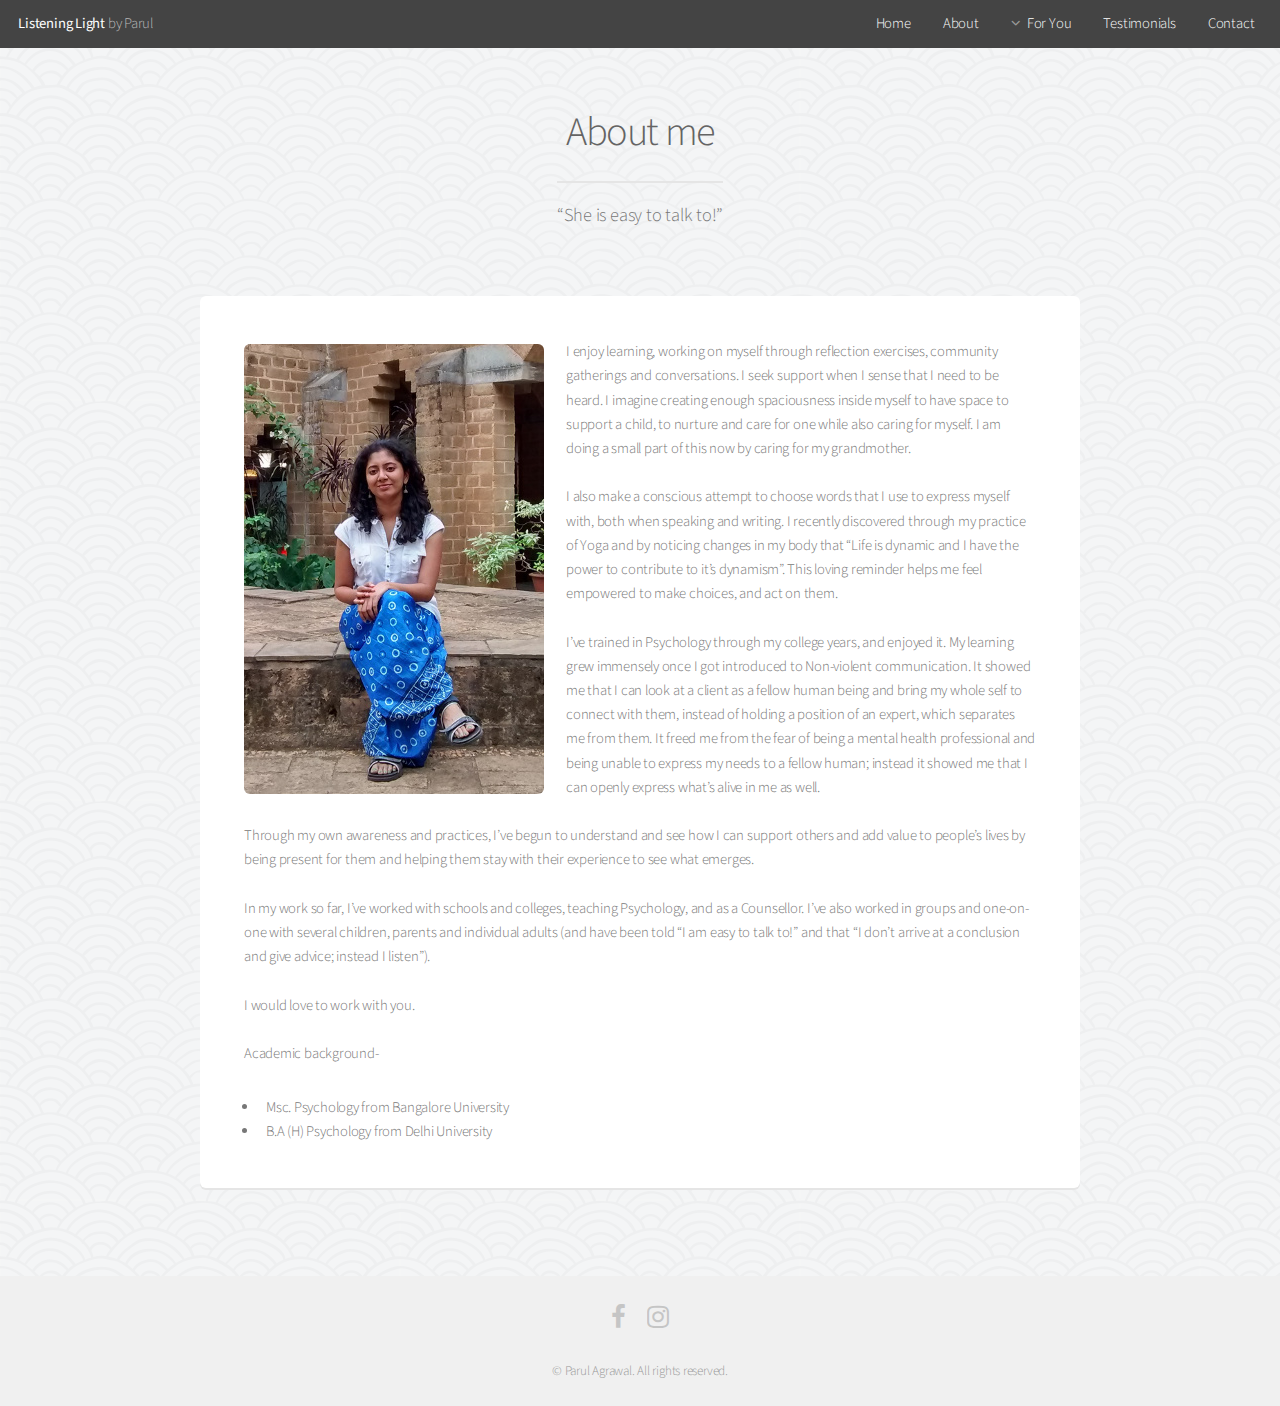
==== about.html @ b5f0e4c8 "first demo" ====
<!DOCTYPE HTML>
<!--
	Alpha by HTML5 UP
	html5up.net | @ajlkn
	Free for personal and commercial use under the CCA 3.0 license (html5up.net/license)
-->
<html>
	<head>
		<title>Listening Light</title>
		<meta charset="utf-8" />
		<meta name="viewport" content="width=device-width, initial-scale=1" />
		<!--[if lte IE 8]><script src="assets/js/ie/html5shiv.js"></script><![endif]-->
		<link rel="stylesheet" href="assets/css/main.css" />
		<!--[if lte IE 8]><link rel="stylesheet" href="assets/css/ie8.css" /><![endif]-->
	</head>
	<body>
		<div id="page-wrapper">

			<!-- Header -->
					<header id="header" >
					<h1><a href="index.html">Listening Light</a> by Parul</h1>
					<nav id="nav">
						<ul>
							<li><a href="index.html">Home</a></li>
							<li><a href="about.html">About</a></li>
							<li>
								<a href="#" class="icon fa-angle-down">For You</a>
								<ul>
									<li><a href="#">Services</a></li>
									<li><a href="#">Collaboration</a></li>
									<li><a href="#">Resources</a></li>
									<li><a href="#">Videos</a></li>
									<!--li>
										<a href="#">Submenu</a>
										<ul>
											<li><a href="#">Option One</a></li>
											<li><a href="#">Option Two</a></li>
											<li><a href="#">Option Three</a></li>
											<li><a href="#">Option Four</a></li>
										</ul>
									</li-->
								</ul>
							</li>
							
							<li><a href="index.html">Testimonials</a></li>
							<li><a href="index.html">Contact</a></li>
							
						</ul>
					</nav>
				</header>
			<!-- Main -->
				<section id="main" class="container">
					<header>
						<h2>About me</h2>
						<p>“She is easy to talk to!”</p>
					</header>
					<div class="box">
						<span class="image left"><img src="images/parul_s.jpg" alt="" /></span>
						<p>
							I enjoy learning, working on myself through reflection exercises, community gatherings and conversations. I seek support when I sense that I need to be heard. I imagine creating enough spaciousness inside myself to have space to support a child, to nurture and care for one while also caring for myself. I am doing a small part of this now by caring for my grandmother.<br><br>
							I also make a conscious attempt to choose words that I use to express myself with, both when speaking and writing. I recently discovered through my practice of Yoga and by noticing changes in my body that “Life is dynamic and I have the power to contribute to it’s dynamism”. This loving reminder helps me feel empowered to make choices, and act on them. <br><br>
							I’ve trained in Psychology through my college years, and enjoyed it. My learning grew immensely once I got introduced to Non-violent communication. It showed me that I can look at a client as a fellow human being and bring my whole self to connect with them, instead of holding a position of an expert, which separates me from them. It freed me from the fear of being a mental health professional and being unable to express my needs to a fellow human; instead it showed me that I can openly express what’s alive in me as well.<br><br>
							Through my own awareness and practices, I’ve begun to understand and see how I can support others and add value to people’s lives by being present for them and helping them stay with their experience to see what emerges. <br><br>
							In my work so far, I’ve worked with schools and colleges, teaching Psychology, and as a Counsellor. I’ve also worked in groups and one-on-one with several children, parents and individual adults (and have been told “I am easy to talk to!” and that “I don’t arrive at a conclusion and give advice; instead I listen”).<br><br>
							I would love to work with you.<br><br>
							Academic background-
							<ul>
								<li>Msc. Psychology from Bangalore University </li>
								<li>B.A (H) Psychology from Delhi University</li></ul>

					</div>
				</section>
<!-- Footer -->
				<footer id="footer">
					<ul class="icons">
						<!--li><a href="#" class="icon fa-twitter"><span class="label">Twitter</span></a></li-->
						<li><a href="#" class="icon fa-facebook"><span class="label">Facebook</span></a></li>
						<li><a href="#" class="icon fa-instagram"><span class="label">Instagram</span></a></li>
						<!--li><a href="#" class="icon fa-github"><span class="label">Github</span></a></li>
						<li><a href="#" class="icon fa-dribbble"><span class="label">Dribbble</span></a></li>
						<li><a href="#" class="icon fa-google-plus"><span class="label">Google+</span></a></li-->
					</ul>
					<ul class="copyright">
						<li>&copy; Parul Agrawal. All rights reserved.</li>
					</ul>
				</footer>


		</div>

		<!-- Scripts -->
			<script src="assets/js/jquery.min.js"></script>
			<script src="assets/js/jquery.dropotron.min.js"></script>
			<script src="assets/js/jquery.scrollgress.min.js"></script>
			<script src="assets/js/skel.min.js"></script>
			<script src="assets/js/util.js"></script>
			<!--[if lte IE 8]><script src="assets/js/ie/respond.min.js"></script><![endif]-->
			<script src="assets/js/main.js"></script>

	</body>
</html>
---- assets/css/main.css ----
@import url("font-awesome.min.css");
@import url("https://fonts.googleapis.com/css?family=Source+Sans+Pro:300,400,300italic,400italic");

/*
	Alpha by HTML5 UP
	html5up.net | @ajlkn
	Free for personal and commercial use under the CCA 3.0 license (html5up.net/license)
*/

/* Reset */

	html, body, div, span, applet, object, iframe, h1, h2, h3, h4, h5, h6, p, blockquote, pre, a, abbr, acronym, address, big, cite, code, del, dfn, em, img, ins, kbd, q, s, samp, small, strike, strong, sub, sup, tt, var, b, u, i, center, dl, dt, dd, ol, ul, li, fieldset, form, label, legend, table, caption, tbody, tfoot, thead, tr, th, td, article, aside, canvas, details, embed, figure, figcaption, footer, header, hgroup, menu, nav, output, ruby, section, summary, time, mark, audio, video {
		margin: 0;
		padding: 0;
		border: 0;
		font-size: 100%;
		font: inherit;
		vertical-align: baseline;
	}

	article, aside, details, figcaption, figure, footer, header, hgroup, menu, nav, section {
		display: block;
	}

	body {
		line-height: 1;
	}

	ol, ul {
		list-style: none;
	}

	blockquote, q {
		quotes: none;
	}

	blockquote:before, blockquote:after, q:before, q:after {
		content: '';
		content: none;
	}

	table {
		border-collapse: collapse;
		border-spacing: 0;
	}

	body {
		-webkit-text-size-adjust: none;
	}

/* Box Model */

	*, *:before, *:after {
		-moz-box-sizing: border-box;
		-webkit-box-sizing: border-box;
		box-sizing: border-box;
	}

/* Containers */

	.container {
		margin-left: auto;
		margin-right: auto;
	}

	.container.\31 25\25 {
		width: 100%;
		max-width: 75em;
		min-width: 60em;
	}

	.container.\37 5\25 {
		width: 45em;
	}

	.container.\35 0\25 {
		width: 30em;
	}

	.container.\32 5\25 {
		width: 15em;
	}

	.container {
		width: 60em;
	}

	@media screen and (max-width: 1680px) {

		.container.\31 25\25 {
			width: 100%;
			max-width: 75em;
			min-width: 60em;
		}

		.container.\37 5\25 {
			width: 45em;
		}

		.container.\35 0\25 {
			width: 30em;
		}

		.container.\32 5\25 {
			width: 15em;
		}

		.container {
			width: 60em;
		}

	}

	@media screen and (max-width: 1280px) {

		.container.\31 25\25 {
			width: 100%;
			max-width: 75em;
			min-width: 60em;
		}

		.container.\37 5\25 {
			width: 45em;
		}

		.container.\35 0\25 {
			width: 30em;
		}

		.container.\32 5\25 {
			width: 15em;
		}

		.container {
			width: 60em;
		}

	}

	@media screen and (max-width: 980px) {

		.container.\31 25\25 {
			width: 100%;
			max-width: 112.5%;
			min-width: 90%;
		}

		.container.\37 5\25 {
			width: 67.5%;
		}

		.container.\35 0\25 {
			width: 45%;
		}

		.container.\32 5\25 {
			width: 22.5%;
		}

		.container {
			width: 90%;
		}

	}

	@media screen and (max-width: 840px) {

		.container.\31 25\25 {
			width: 100%;
			max-width: 112.5%;
			min-width: 90%;
		}

		.container.\37 5\25 {
			width: 67.5%;
		}

		.container.\35 0\25 {
			width: 45%;
		}

		.container.\32 5\25 {
			width: 22.5%;
		}

		.container {
			width: 90% !important;
		}

	}

	@media screen and (max-width: 736px) {

		.container.\31 25\25 {
			width: 100%;
			max-width: 125%;
			min-width: 100%;
		}

		.container.\37 5\25 {
			width: 75%;
		}

		.container.\35 0\25 {
			width: 50%;
		}

		.container.\32 5\25 {
			width: 25%;
		}

		.container {
			width: 100% !important;
		}

	}

	@media screen and (max-width: 480px) {

		.container.\31 25\25 {
			width: 100%;
			max-width: 125%;
			min-width: 100%;
		}

		.container.\37 5\25 {
			width: 75%;
		}

		.container.\35 0\25 {
			width: 50%;
		}

		.container.\32 5\25 {
			width: 25%;
		}

		.container {
			width: 100% !important;
		}

	}

/* Grid */

	.row {
		border-bottom: solid 1px transparent;
		-moz-box-sizing: border-box;
		-webkit-box-sizing: border-box;
		box-sizing: border-box;
	}

	.row > * {
		float: left;
		-moz-box-sizing: border-box;
		-webkit-box-sizing: border-box;
		box-sizing: border-box;
	}

	.row:after, .row:before {
		content: '';
		display: block;
		clear: both;
		height: 0;
	}

	.row.uniform > * > :first-child {
		margin-top: 0;
	}

	.row.uniform > * > :last-child {
		margin-bottom: 0;
	}

	.row.\30 \25 > * {
		padding: 0 0 0 0em;
	}

	.row.\30 \25 {
		margin: 0 0 -1px 0em;
	}

	.row.uniform.\30 \25 > * {
		padding: 0em 0 0 0em;
	}

	.row.uniform.\30 \25 {
		margin: 0em 0 -1px 0em;
	}

	.row > * {
		padding: 0 0 0 2em;
	}

	.row {
		margin: 0 0 -1px -2em;
	}

	.row.uniform > * {
		padding: 2em 0 0 2em;
	}

	.row.uniform {
		margin: -2em 0 -1px -2em;
	}

	.row.\32 00\25 > * {
		padding: 0 0 0 4em;
	}

	.row.\32 00\25 {
		margin: 0 0 -1px -4em;
	}

	.row.uniform.\32 00\25 > * {
		padding: 4em 0 0 4em;
	}

	.row.uniform.\32 00\25 {
		margin: -4em 0 -1px -4em;
	}

	.row.\31 50\25 > * {
		padding: 0 0 0 3em;
	}

	.row.\31 50\25 {
		margin: 0 0 -1px -3em;
	}

	.row.uniform.\31 50\25 > * {
		padding: 3em 0 0 3em;
	}

	.row.uniform.\31 50\25 {
		margin: -3em 0 -1px -3em;
	}

	.row.\35 0\25 > * {
		padding: 0 0 0 1em;
	}

	.row.\35 0\25 {
		margin: 0 0 -1px -1em;
	}

	.row.uniform.\35 0\25 > * {
		padding: 1em 0 0 1em;
	}

	.row.uniform.\35 0\25 {
		margin: -1em 0 -1px -1em;
	}

	.row.\32 5\25 > * {
		padding: 0 0 0 0.5em;
	}

	.row.\32 5\25 {
		margin: 0 0 -1px -0.5em;
	}

	.row.uniform.\32 5\25 > * {
		padding: 0.5em 0 0 0.5em;
	}

	.row.uniform.\32 5\25 {
		margin: -0.5em 0 -1px -0.5em;
	}

	.\31 2u, .\31 2u\24 {
		width: 100%;
		clear: none;
		margin-left: 0;
	}

	.\31 1u, .\31 1u\24 {
		width: 91.6666666667%;
		clear: none;
		margin-left: 0;
	}

	.\31 0u, .\31 0u\24 {
		width: 83.3333333333%;
		clear: none;
		margin-left: 0;
	}

	.\39 u, .\39 u\24 {
		width: 75%;
		clear: none;
		margin-left: 0;
	}

	.\38 u, .\38 u\24 {
		width: 66.6666666667%;
		clear: none;
		margin-left: 0;
	}

	.\37 u, .\37 u\24 {
		width: 58.3333333333%;
		clear: none;
		margin-left: 0;
	}

	.\36 u, .\36 u\24 {
		width: 50%;
		clear: none;
		margin-left: 0;
	}

	.\35 u, .\35 u\24 {
		width: 41.6666666667%;
		clear: none;
		margin-left: 0;
	}

	.\34 u, .\34 u\24 {
		width: 33.3333333333%;
		clear: none;
		margin-left: 0;
	}

	.\33 u, .\33 u\24 {
		width: 25%;
		clear: none;
		margin-left: 0;
	}

	.\32 u, .\32 u\24 {
		width: 16.6666666667%;
		clear: none;
		margin-left: 0;
	}

	.\31 u, .\31 u\24 {
		width: 8.3333333333%;
		clear: none;
		margin-left: 0;
	}

	.\31 2u\24 + *,
	.\31 1u\24 + *,
	.\31 0u\24 + *,
	.\39 u\24 + *,
	.\38 u\24 + *,
	.\37 u\24 + *,
	.\36 u\24 + *,
	.\35 u\24 + *,
	.\34 u\24 + *,
	.\33 u\24 + *,
	.\32 u\24 + *,
	.\31 u\24 + * {
		clear: left;
	}

	.\-11u {
		margin-left: 91.66667%;
	}

	.\-10u {
		margin-left: 83.33333%;
	}

	.\-9u {
		margin-left: 75%;
	}

	.\-8u {
		margin-left: 66.66667%;
	}

	.\-7u {
		margin-left: 58.33333%;
	}

	.\-6u {
		margin-left: 50%;
	}

	.\-5u {
		margin-left: 41.66667%;
	}

	.\-4u {
		margin-left: 33.33333%;
	}

	.\-3u {
		margin-left: 25%;
	}

	.\-2u {
		margin-left: 16.66667%;
	}

	.\-1u {
		margin-left: 8.33333%;
	}

	@media screen and (max-width: 1680px) {

		.row > * {
			padding: 0 0 0 2em;
		}

		.row {
			margin: 0 0 -1px -2em;
		}

		.row.uniform > * {
			padding: 2em 0 0 2em;
		}

		.row.uniform {
			margin: -2em 0 -1px -2em;
		}

		.row.\32 00\25 > * {
			padding: 0 0 0 4em;
		}

		.row.\32 00\25 {
			margin: 0 0 -1px -4em;
		}

		.row.uniform.\32 00\25 > * {
			padding: 4em 0 0 4em;
		}

		.row.uniform.\32 00\25 {
			margin: -4em 0 -1px -4em;
		}

		.row.\31 50\25 > * {
			padding: 0 0 0 3em;
		}

		.row.\31 50\25 {
			margin: 0 0 -1px -3em;
		}

		.row.uniform.\31 50\25 > * {
			padding: 3em 0 0 3em;
		}

		.row.uniform.\31 50\25 {
			margin: -3em 0 -1px -3em;
		}

		.row.\35 0\25 > * {
			padding: 0 0 0 1em;
		}

		.row.\35 0\25 {
			margin: 0 0 -1px -1em;
		}

		.row.uniform.\35 0\25 > * {
			padding: 1em 0 0 1em;
		}

		.row.uniform.\35 0\25 {
			margin: -1em 0 -1px -1em;
		}

		.row.\32 5\25 > * {
			padding: 0 0 0 0.5em;
		}

		.row.\32 5\25 {
			margin: 0 0 -1px -0.5em;
		}

		.row.uniform.\32 5\25 > * {
			padding: 0.5em 0 0 0.5em;
		}

		.row.uniform.\32 5\25 {
			margin: -0.5em 0 -1px -0.5em;
		}

		.\31 2u\28wide\29, .\31 2u\24\28wide\29 {
			width: 100%;
			clear: none;
			margin-left: 0;
		}

		.\31 1u\28wide\29, .\31 1u\24\28wide\29 {
			width: 91.6666666667%;
			clear: none;
			margin-left: 0;
		}

		.\31 0u\28wide\29, .\31 0u\24\28wide\29 {
			width: 83.3333333333%;
			clear: none;
			margin-left: 0;
		}

		.\39 u\28wide\29, .\39 u\24\28wide\29 {
			width: 75%;
			clear: none;
			margin-left: 0;
		}

		.\38 u\28wide\29, .\38 u\24\28wide\29 {
			width: 66.6666666667%;
			clear: none;
			margin-left: 0;
		}

		.\37 u\28wide\29, .\37 u\24\28wide\29 {
			width: 58.3333333333%;
			clear: none;
			margin-left: 0;
		}

		.\36 u\28wide\29, .\36 u\24\28wide\29 {
			width: 50%;
			clear: none;
			margin-left: 0;
		}

		.\35 u\28wide\29, .\35 u\24\28wide\29 {
			width: 41.6666666667%;
			clear: none;
			margin-left: 0;
		}

		.\34 u\28wide\29, .\34 u\24\28wide\29 {
			width: 33.3333333333%;
			clear: none;
			margin-left: 0;
		}

		.\33 u\28wide\29, .\33 u\24\28wide\29 {
			width: 25%;
			clear: none;
			margin-left: 0;
		}

		.\32 u\28wide\29, .\32 u\24\28wide\29 {
			width: 16.6666666667%;
			clear: none;
			margin-left: 0;
		}

		.\31 u\28wide\29, .\31 u\24\28wide\29 {
			width: 8.3333333333%;
			clear: none;
			margin-left: 0;
		}

		.\31 2u\24\28wide\29 + *,
		.\31 1u\24\28wide\29 + *,
		.\31 0u\24\28wide\29 + *,
		.\39 u\24\28wide\29 + *,
		.\38 u\24\28wide\29 + *,
		.\37 u\24\28wide\29 + *,
		.\36 u\24\28wide\29 + *,
		.\35 u\24\28wide\29 + *,
		.\34 u\24\28wide\29 + *,
		.\33 u\24\28wide\29 + *,
		.\32 u\24\28wide\29 + *,
		.\31 u\24\28wide\29 + * {
			clear: left;
		}

		.\-11u\28wide\29 {
			margin-left: 91.66667%;
		}

		.\-10u\28wide\29 {
			margin-left: 83.33333%;
		}

		.\-9u\28wide\29 {
			margin-left: 75%;
		}

		.\-8u\28wide\29 {
			margin-left: 66.66667%;
		}

		.\-7u\28wide\29 {
			margin-left: 58.33333%;
		}

		.\-6u\28wide\29 {
			margin-left: 50%;
		}

		.\-5u\28wide\29 {
			margin-left: 41.66667%;
		}

		.\-4u\28wide\29 {
			margin-left: 33.33333%;
		}

		.\-3u\28wide\29 {
			margin-left: 25%;
		}

		.\-2u\28wide\29 {
			margin-left: 16.66667%;
		}

		.\-1u\28wide\29 {
			margin-left: 8.33333%;
		}

	}

	@media screen and (max-width: 1280px) {

		.row > * {
			padding: 0 0 0 2em;
		}

		.row {
			margin: 0 0 -1px -2em;
		}

		.row.uniform > * {
			padding: 2em 0 0 2em;
		}

		.row.uniform {
			margin: -2em 0 -1px -2em;
		}

		.row.\32 00\25 > * {
			padding: 0 0 0 4em;
		}

		.row.\32 00\25 {
			margin: 0 0 -1px -4em;
		}

		.row.uniform.\32 00\25 > * {
			padding: 4em 0 0 4em;
		}

		.row.uniform.\32 00\25 {
			margin: -4em 0 -1px -4em;
		}

		.row.\31 50\25 > * {
			padding: 0 0 0 3em;
		}

		.row.\31 50\25 {
			margin: 0 0 -1px -3em;
		}

		.row.uniform.\31 50\25 > * {
			padding: 3em 0 0 3em;
		}

		.row.uniform.\31 50\25 {
			margin: -3em 0 -1px -3em;
		}

		.row.\35 0\25 > * {
			padding: 0 0 0 1em;
		}

		.row.\35 0\25 {
			margin: 0 0 -1px -1em;
		}

		.row.uniform.\35 0\25 > * {
			padding: 1em 0 0 1em;
		}

		.row.uniform.\35 0\25 {
			margin: -1em 0 -1px -1em;
		}

		.row.\32 5\25 > * {
			padding: 0 0 0 0.5em;
		}

		.row.\32 5\25 {
			margin: 0 0 -1px -0.5em;
		}

		.row.uniform.\32 5\25 > * {
			padding: 0.5em 0 0 0.5em;
		}

		.row.uniform.\32 5\25 {
			margin: -0.5em 0 -1px -0.5em;
		}

		.\31 2u\28normal\29, .\31 2u\24\28normal\29 {
			width: 100%;
			clear: none;
			margin-left: 0;
		}

		.\31 1u\28normal\29, .\31 1u\24\28normal\29 {
			width: 91.6666666667%;
			clear: none;
			margin-left: 0;
		}

		.\31 0u\28normal\29, .\31 0u\24\28normal\29 {
			width: 83.3333333333%;
			clear: none;
			margin-left: 0;
		}

		.\39 u\28normal\29, .\39 u\24\28normal\29 {
			width: 75%;
			clear: none;
			margin-left: 0;
		}

		.\38 u\28normal\29, .\38 u\24\28normal\29 {
			width: 66.6666666667%;
			clear: none;
			margin-left: 0;
		}

		.\37 u\28normal\29, .\37 u\24\28normal\29 {
			width: 58.3333333333%;
			clear: none;
			margin-left: 0;
		}

		.\36 u\28normal\29, .\36 u\24\28normal\29 {
			width: 50%;
			clear: none;
			margin-left: 0;
		}

		.\35 u\28normal\29, .\35 u\24\28normal\29 {
			width: 41.6666666667%;
			clear: none;
			margin-left: 0;
		}

		.\34 u\28normal\29, .\34 u\24\28normal\29 {
			width: 33.3333333333%;
			clear: none;
			margin-left: 0;
		}

		.\33 u\28normal\29, .\33 u\24\28normal\29 {
			width: 25%;
			clear: none;
			margin-left: 0;
		}

		.\32 u\28normal\29, .\32 u\24\28normal\29 {
			width: 16.6666666667%;
			clear: none;
			margin-left: 0;
		}

		.\31 u\28normal\29, .\31 u\24\28normal\29 {
			width: 8.3333333333%;
			clear: none;
			margin-left: 0;
		}

		.\31 2u\24\28normal\29 + *,
		.\31 1u\24\28normal\29 + *,
		.\31 0u\24\28normal\29 + *,
		.\39 u\24\28normal\29 + *,
		.\38 u\24\28normal\29 + *,
		.\37 u\24\28normal\29 + *,
		.\36 u\24\28normal\29 + *,
		.\35 u\24\28normal\29 + *,
		.\34 u\24\28normal\29 + *,
		.\33 u\24\28normal\29 + *,
		.\32 u\24\28normal\29 + *,
		.\31 u\24\28normal\29 + * {
			clear: left;
		}

		.\-11u\28normal\29 {
			margin-left: 91.66667%;
		}

		.\-10u\28normal\29 {
			margin-left: 83.33333%;
		}

		.\-9u\28normal\29 {
			margin-left: 75%;
		}

		.\-8u\28normal\29 {
			margin-left: 66.66667%;
		}

		.\-7u\28normal\29 {
			margin-left: 58.33333%;
		}

		.\-6u\28normal\29 {
			margin-left: 50%;
		}

		.\-5u\28normal\29 {
			margin-left: 41.66667%;
		}

		.\-4u\28normal\29 {
			margin-left: 33.33333%;
		}

		.\-3u\28normal\29 {
			margin-left: 25%;
		}

		.\-2u\28normal\29 {
			margin-left: 16.66667%;
		}

		.\-1u\28normal\29 {
			margin-left: 8.33333%;
		}

	}

	@media screen and (max-width: 980px) {

		.row > * {
			padding: 0 0 0 2em;
		}

		.row {
			margin: 0 0 -1px -2em;
		}

		.row.uniform > * {
			padding: 2em 0 0 2em;
		}

		.row.uniform {
			margin: -2em 0 -1px -2em;
		}

		.row.\32 00\25 > * {
			padding: 0 0 0 4em;
		}

		.row.\32 00\25 {
			margin: 0 0 -1px -4em;
		}

		.row.uniform.\32 00\25 > * {
			padding: 4em 0 0 4em;
		}

		.row.uniform.\32 00\25 {
			margin: -4em 0 -1px -4em;
		}

		.row.\31 50\25 > * {
			padding: 0 0 0 3em;
		}

		.row.\31 50\25 {
			margin: 0 0 -1px -3em;
		}

		.row.uniform.\31 50\25 > * {
			padding: 3em 0 0 3em;
		}

		.row.uniform.\31 50\25 {
			margin: -3em 0 -1px -3em;
		}

		.row.\35 0\25 > * {
			padding: 0 0 0 1em;
		}

		.row.\35 0\25 {
			margin: 0 0 -1px -1em;
		}

		.row.uniform.\35 0\25 > * {
			padding: 1em 0 0 1em;
		}

		.row.uniform.\35 0\25 {
			margin: -1em 0 -1px -1em;
		}

		.row.\32 5\25 > * {
			padding: 0 0 0 0.5em;
		}

		.row.\32 5\25 {
			margin: 0 0 -1px -0.5em;
		}

		.row.uniform.\32 5\25 > * {
			padding: 0.5em 0 0 0.5em;
		}

		.row.uniform.\32 5\25 {
			margin: -0.5em 0 -1px -0.5em;
		}

		.\31 2u\28narrow\29, .\31 2u\24\28narrow\29 {
			width: 100%;
			clear: none;
			margin-left: 0;
		}

		.\31 1u\28narrow\29, .\31 1u\24\28narrow\29 {
			width: 91.6666666667%;
			clear: none;
			margin-left: 0;
		}

		.\31 0u\28narrow\29, .\31 0u\24\28narrow\29 {
			width: 83.3333333333%;
			clear: none;
			margin-left: 0;
		}

		.\39 u\28narrow\29, .\39 u\24\28narrow\29 {
			width: 75%;
			clear: none;
			margin-left: 0;
		}

		.\38 u\28narrow\29, .\38 u\24\28narrow\29 {
			width: 66.6666666667%;
			clear: none;
			margin-left: 0;
		}

		.\37 u\28narrow\29, .\37 u\24\28narrow\29 {
			width: 58.3333333333%;
			clear: none;
			margin-left: 0;
		}

		.\36 u\28narrow\29, .\36 u\24\28narrow\29 {
			width: 50%;
			clear: none;
			margin-left: 0;
		}

		.\35 u\28narrow\29, .\35 u\24\28narrow\29 {
			width: 41.6666666667%;
			clear: none;
			margin-left: 0;
		}

		.\34 u\28narrow\29, .\34 u\24\28narrow\29 {
			width: 33.3333333333%;
			clear: none;
			margin-left: 0;
		}

		.\33 u\28narrow\29, .\33 u\24\28narrow\29 {
			width: 25%;
			clear: none;
			margin-left: 0;
		}

		.\32 u\28narrow\29, .\32 u\24\28narrow\29 {
			width: 16.6666666667%;
			clear: none;
			margin-left: 0;
		}

		.\31 u\28narrow\29, .\31 u\24\28narrow\29 {
			width: 8.3333333333%;
			clear: none;
			margin-left: 0;
		}

		.\31 2u\24\28narrow\29 + *,
		.\31 1u\24\28narrow\29 + *,
		.\31 0u\24\28narrow\29 + *,
		.\39 u\24\28narrow\29 + *,
		.\38 u\24\28narrow\29 + *,
		.\37 u\24\28narrow\29 + *,
		.\36 u\24\28narrow\29 + *,
		.\35 u\24\28narrow\29 + *,
		.\34 u\24\28narrow\29 + *,
		.\33 u\24\28narrow\29 + *,
		.\32 u\24\28narrow\29 + *,
		.\31 u\24\28narrow\29 + * {
			clear: left;
		}

		.\-11u\28narrow\29 {
			margin-left: 91.66667%;
		}

		.\-10u\28narrow\29 {
			margin-left: 83.33333%;
		}

		.\-9u\28narrow\29 {
			margin-left: 75%;
		}

		.\-8u\28narrow\29 {
			margin-left: 66.66667%;
		}

		.\-7u\28narrow\29 {
			margin-left: 58.33333%;
		}

		.\-6u\28narrow\29 {
			margin-left: 50%;
		}

		.\-5u\28narrow\29 {
			margin-left: 41.66667%;
		}

		.\-4u\28narrow\29 {
			margin-left: 33.33333%;
		}

		.\-3u\28narrow\29 {
			margin-left: 25%;
		}

		.\-2u\28narrow\29 {
			margin-left: 16.66667%;
		}

		.\-1u\28narrow\29 {
			margin-left: 8.33333%;
		}

	}

	@media screen and (max-width: 840px) {

		.row > * {
			padding: 0 0 0 2em;
		}

		.row {
			margin: 0 0 -1px -2em;
		}

		.row.uniform > * {
			padding: 2em 0 0 2em;
		}

		.row.uniform {
			margin: -2em 0 -1px -2em;
		}

		.row.\32 00\25 > * {
			padding: 0 0 0 4em;
		}

		.row.\32 00\25 {
			margin: 0 0 -1px -4em;
		}

		.row.uniform.\32 00\25 > * {
			padding: 4em 0 0 4em;
		}

		.row.uniform.\32 00\25 {
			margin: -4em 0 -1px -4em;
		}

		.row.\31 50\25 > * {
			padding: 0 0 0 3em;
		}

		.row.\31 50\25 {
			margin: 0 0 -1px -3em;
		}

		.row.uniform.\31 50\25 > * {
			padding: 3em 0 0 3em;
		}

		.row.uniform.\31 50\25 {
			margin: -3em 0 -1px -3em;
		}

		.row.\35 0\25 > * {
			padding: 0 0 0 1em;
		}

		.row.\35 0\25 {
			margin: 0 0 -1px -1em;
		}

		.row.uniform.\35 0\25 > * {
			padding: 1em 0 0 1em;
		}

		.row.uniform.\35 0\25 {
			margin: -1em 0 -1px -1em;
		}

		.row.\32 5\25 > * {
			padding: 0 0 0 0.5em;
		}

		.row.\32 5\25 {
			margin: 0 0 -1px -0.5em;
		}

		.row.uniform.\32 5\25 > * {
			padding: 0.5em 0 0 0.5em;
		}

		.row.uniform.\32 5\25 {
			margin: -0.5em 0 -1px -0.5em;
		}

		.\31 2u\28narrower\29, .\31 2u\24\28narrower\29 {
			width: 100%;
			clear: none;
			margin-left: 0;
		}

		.\31 1u\28narrower\29, .\31 1u\24\28narrower\29 {
			width: 91.6666666667%;
			clear: none;
			margin-left: 0;
		}

		.\31 0u\28narrower\29, .\31 0u\24\28narrower\29 {
			width: 83.3333333333%;
			clear: none;
			margin-left: 0;
		}

		.\39 u\28narrower\29, .\39 u\24\28narrower\29 {
			width: 75%;
			clear: none;
			margin-left: 0;
		}

		.\38 u\28narrower\29, .\38 u\24\28narrower\29 {
			width: 66.6666666667%;
			clear: none;
			margin-left: 0;
		}

		.\37 u\28narrower\29, .\37 u\24\28narrower\29 {
			width: 58.3333333333%;
			clear: none;
			margin-left: 0;
		}

		.\36 u\28narrower\29, .\36 u\24\28narrower\29 {
			width: 50%;
			clear: none;
			margin-left: 0;
		}

		.\35 u\28narrower\29, .\35 u\24\28narrower\29 {
			width: 41.6666666667%;
			clear: none;
			margin-left: 0;
		}

		.\34 u\28narrower\29, .\34 u\24\28narrower\29 {
			width: 33.3333333333%;
			clear: none;
			margin-left: 0;
		}

		.\33 u\28narrower\29, .\33 u\24\28narrower\29 {
			width: 25%;
			clear: none;
			margin-left: 0;
		}

		.\32 u\28narrower\29, .\32 u\24\28narrower\29 {
			width: 16.6666666667%;
			clear: none;
			margin-left: 0;
		}

		.\31 u\28narrower\29, .\31 u\24\28narrower\29 {
			width: 8.3333333333%;
			clear: none;
			margin-left: 0;
		}

		.\31 2u\24\28narrower\29 + *,
		.\31 1u\24\28narrower\29 + *,
		.\31 0u\24\28narrower\29 + *,
		.\39 u\24\28narrower\29 + *,
		.\38 u\24\28narrower\29 + *,
		.\37 u\24\28narrower\29 + *,
		.\36 u\24\28narrower\29 + *,
		.\35 u\24\28narrower\29 + *,
		.\34 u\24\28narrower\29 + *,
		.\33 u\24\28narrower\29 + *,
		.\32 u\24\28narrower\29 + *,
		.\31 u\24\28narrower\29 + * {
			clear: left;
		}

		.\-11u\28narrower\29 {
			margin-left: 91.66667%;
		}

		.\-10u\28narrower\29 {
			margin-left: 83.33333%;
		}

		.\-9u\28narrower\29 {
			margin-left: 75%;
		}

		.\-8u\28narrower\29 {
			margin-left: 66.66667%;
		}

		.\-7u\28narrower\29 {
			margin-left: 58.33333%;
		}

		.\-6u\28narrower\29 {
			margin-left: 50%;
		}

		.\-5u\28narrower\29 {
			margin-left: 41.66667%;
		}

		.\-4u\28narrower\29 {
			margin-left: 33.33333%;
		}

		.\-3u\28narrower\29 {
			margin-left: 25%;
		}

		.\-2u\28narrower\29 {
			margin-left: 16.66667%;
		}

		.\-1u\28narrower\29 {
			margin-left: 8.33333%;
		}

	}

	@media screen and (max-width: 736px) {

		.row > * {
			padding: 0 0 0 2em;
		}

		.row {
			margin: 0 0 -1px -2em;
		}

		.row.uniform > * {
			padding: 2em 0 0 2em;
		}

		.row.uniform {
			margin: -2em 0 -1px -2em;
		}

		.row.\32 00\25 > * {
			padding: 0 0 0 4em;
		}

		.row.\32 00\25 {
			margin: 0 0 -1px -4em;
		}

		.row.uniform.\32 00\25 > * {
			padding: 4em 0 0 4em;
		}

		.row.uniform.\32 00\25 {
			margin: -4em 0 -1px -4em;
		}

		.row.\31 50\25 > * {
			padding: 0 0 0 3em;
		}

		.row.\31 50\25 {
			margin: 0 0 -1px -3em;
		}

		.row.uniform.\31 50\25 > * {
			padding: 3em 0 0 3em;
		}

		.row.uniform.\31 50\25 {
			margin: -3em 0 -1px -3em;
		}

		.row.\35 0\25 > * {
			padding: 0 0 0 1em;
		}

		.row.\35 0\25 {
			margin: 0 0 -1px -1em;
		}

		.row.uniform.\35 0\25 > * {
			padding: 1em 0 0 1em;
		}

		.row.uniform.\35 0\25 {
			margin: -1em 0 -1px -1em;
		}

		.row.\32 5\25 > * {
			padding: 0 0 0 0.5em;
		}

		.row.\32 5\25 {
			margin: 0 0 -1px -0.5em;
		}

		.row.uniform.\32 5\25 > * {
			padding: 0.5em 0 0 0.5em;
		}

		.row.uniform.\32 5\25 {
			margin: -0.5em 0 -1px -0.5em;
		}

		.\31 2u\28mobile\29, .\31 2u\24\28mobile\29 {
			width: 100%;
			clear: none;
			margin-left: 0;
		}

		.\31 1u\28mobile\29, .\31 1u\24\28mobile\29 {
			width: 91.6666666667%;
			clear: none;
			margin-left: 0;
		}

		.\31 0u\28mobile\29, .\31 0u\24\28mobile\29 {
			width: 83.3333333333%;
			clear: none;
			margin-left: 0;
		}

		.\39 u\28mobile\29, .\39 u\24\28mobile\29 {
			width: 75%;
			clear: none;
			margin-left: 0;
		}

		.\38 u\28mobile\29, .\38 u\24\28mobile\29 {
			width: 66.6666666667%;
			clear: none;
			margin-left: 0;
		}

		.\37 u\28mobile\29, .\37 u\24\28mobile\29 {
			width: 58.3333333333%;
			clear: none;
			margin-left: 0;
		}

		.\36 u\28mobile\29, .\36 u\24\28mobile\29 {
			width: 50%;
			clear: none;
			margin-left: 0;
		}

		.\35 u\28mobile\29, .\35 u\24\28mobile\29 {
			width: 41.6666666667%;
			clear: none;
			margin-left: 0;
		}

		.\34 u\28mobile\29, .\34 u\24\28mobile\29 {
			width: 33.3333333333%;
			clear: none;
			margin-left: 0;
		}

		.\33 u\28mobile\29, .\33 u\24\28mobile\29 {
			width: 25%;
			clear: none;
			margin-left: 0;
		}

		.\32 u\28mobile\29, .\32 u\24\28mobile\29 {
			width: 16.6666666667%;
			clear: none;
			margin-left: 0;
		}

		.\31 u\28mobile\29, .\31 u\24\28mobile\29 {
			width: 8.3333333333%;
			clear: none;
			margin-left: 0;
		}

		.\31 2u\24\28mobile\29 + *,
		.\31 1u\24\28mobile\29 + *,
		.\31 0u\24\28mobile\29 + *,
		.\39 u\24\28mobile\29 + *,
		.\38 u\24\28mobile\29 + *,
		.\37 u\24\28mobile\29 + *,
		.\36 u\24\28mobile\29 + *,
		.\35 u\24\28mobile\29 + *,
		.\34 u\24\28mobile\29 + *,
		.\33 u\24\28mobile\29 + *,
		.\32 u\24\28mobile\29 + *,
		.\31 u\24\28mobile\29 + * {
			clear: left;
		}

		.\-11u\28mobile\29 {
			margin-left: 91.66667%;
		}

		.\-10u\28mobile\29 {
			margin-left: 83.33333%;
		}

		.\-9u\28mobile\29 {
			margin-left: 75%;
		}

		.\-8u\28mobile\29 {
			margin-left: 66.66667%;
		}

		.\-7u\28mobile\29 {
			margin-left: 58.33333%;
		}

		.\-6u\28mobile\29 {
			margin-left: 50%;
		}

		.\-5u\28mobile\29 {
			margin-left: 41.66667%;
		}

		.\-4u\28mobile\29 {
			margin-left: 33.33333%;
		}

		.\-3u\28mobile\29 {
			margin-left: 25%;
		}

		.\-2u\28mobile\29 {
			margin-left: 16.66667%;
		}

		.\-1u\28mobile\29 {
			margin-left: 8.33333%;
		}

	}

	@media screen and (max-width: 480px) {

		.row > * {
			padding: 0 0 0 2em;
		}

		.row {
			margin: 0 0 -1px -2em;
		}

		.row.uniform > * {
			padding: 2em 0 0 2em;
		}

		.row.uniform {
			margin: -2em 0 -1px -2em;
		}

		.row.\32 00\25 > * {
			padding: 0 0 0 4em;
		}

		.row.\32 00\25 {
			margin: 0 0 -1px -4em;
		}

		.row.uniform.\32 00\25 > * {
			padding: 4em 0 0 4em;
		}

		.row.uniform.\32 00\25 {
			margin: -4em 0 -1px -4em;
		}

		.row.\31 50\25 > * {
			padding: 0 0 0 3em;
		}

		.row.\31 50\25 {
			margin: 0 0 -1px -3em;
		}

		.row.uniform.\31 50\25 > * {
			padding: 3em 0 0 3em;
		}

		.row.uniform.\31 50\25 {
			margin: -3em 0 -1px -3em;
		}

		.row.\35 0\25 > * {
			padding: 0 0 0 1em;
		}

		.row.\35 0\25 {
			margin: 0 0 -1px -1em;
		}

		.row.uniform.\35 0\25 > * {
			padding: 1em 0 0 1em;
		}

		.row.uniform.\35 0\25 {
			margin: -1em 0 -1px -1em;
		}

		.row.\32 5\25 > * {
			padding: 0 0 0 0.5em;
		}

		.row.\32 5\25 {
			margin: 0 0 -1px -0.5em;
		}

		.row.uniform.\32 5\25 > * {
			padding: 0.5em 0 0 0.5em;
		}

		.row.uniform.\32 5\25 {
			margin: -0.5em 0 -1px -0.5em;
		}

		.\31 2u\28mobilep\29, .\31 2u\24\28mobilep\29 {
			width: 100%;
			clear: none;
			margin-left: 0;
		}

		.\31 1u\28mobilep\29, .\31 1u\24\28mobilep\29 {
			width: 91.6666666667%;
			clear: none;
			margin-left: 0;
		}

		.\31 0u\28mobilep\29, .\31 0u\24\28mobilep\29 {
			width: 83.3333333333%;
			clear: none;
			margin-left: 0;
		}

		.\39 u\28mobilep\29, .\39 u\24\28mobilep\29 {
			width: 75%;
			clear: none;
			margin-left: 0;
		}

		.\38 u\28mobilep\29, .\38 u\24\28mobilep\29 {
			width: 66.6666666667%;
			clear: none;
			margin-left: 0;
		}

		.\37 u\28mobilep\29, .\37 u\24\28mobilep\29 {
			width: 58.3333333333%;
			clear: none;
			margin-left: 0;
		}

		.\36 u\28mobilep\29, .\36 u\24\28mobilep\29 {
			width: 50%;
			clear: none;
			margin-left: 0;
		}

		.\35 u\28mobilep\29, .\35 u\24\28mobilep\29 {
			width: 41.6666666667%;
			clear: none;
			margin-left: 0;
		}

		.\34 u\28mobilep\29, .\34 u\24\28mobilep\29 {
			width: 33.3333333333%;
			clear: none;
			margin-left: 0;
		}

		.\33 u\28mobilep\29, .\33 u\24\28mobilep\29 {
			width: 25%;
			clear: none;
			margin-left: 0;
		}

		.\32 u\28mobilep\29, .\32 u\24\28mobilep\29 {
			width: 16.6666666667%;
			clear: none;
			margin-left: 0;
		}

		.\31 u\28mobilep\29, .\31 u\24\28mobilep\29 {
			width: 8.3333333333%;
			clear: none;
			margin-left: 0;
		}

		.\31 2u\24\28mobilep\29 + *,
		.\31 1u\24\28mobilep\29 + *,
		.\31 0u\24\28mobilep\29 + *,
		.\39 u\24\28mobilep\29 + *,
		.\38 u\24\28mobilep\29 + *,
		.\37 u\24\28mobilep\29 + *,
		.\36 u\24\28mobilep\29 + *,
		.\35 u\24\28mobilep\29 + *,
		.\34 u\24\28mobilep\29 + *,
		.\33 u\24\28mobilep\29 + *,
		.\32 u\24\28mobilep\29 + *,
		.\31 u\24\28mobilep\29 + * {
			clear: left;
		}

		.\-11u\28mobilep\29 {
			margin-left: 91.66667%;
		}

		.\-10u\28mobilep\29 {
			margin-left: 83.33333%;
		}

		.\-9u\28mobilep\29 {
			margin-left: 75%;
		}

		.\-8u\28mobilep\29 {
			margin-left: 66.66667%;
		}

		.\-7u\28mobilep\29 {
			margin-left: 58.33333%;
		}

		.\-6u\28mobilep\29 {
			margin-left: 50%;
		}

		.\-5u\28mobilep\29 {
			margin-left: 41.66667%;
		}

		.\-4u\28mobilep\29 {
			margin-left: 33.33333%;
		}

		.\-3u\28mobilep\29 {
			margin-left: 25%;
		}

		.\-2u\28mobilep\29 {
			margin-left: 16.66667%;
		}

		.\-1u\28mobilep\29 {
			margin-left: 8.33333%;
		}

	}

/* Basic */

	body { 
		background: #f5f5f5;
		background-image:url("../../images/seigaiha.png");
	}

	body, input, select, textarea {
		color: #777;
		font-family: "Source Sans Pro", sans-serif;
		font-size: 16pt;
		font-weight: 300;
		line-height: 1.65em;
		letter-spacing: -0.015em;
	}

	a {
		-moz-transition: color 0.2s ease-in-out, border-bottom-color 0.2s ease-in-out;
		-webkit-transition: color 0.2s ease-in-out, border-bottom-color 0.2s ease-in-out;
		-ms-transition: color 0.2s ease-in-out, border-bottom-color 0.2s ease-in-out;
		transition: color 0.2s ease-in-out, border-bottom-color 0.2s ease-in-out;
		border-bottom: dotted 1px;
		color: #e89980;
		text-decoration: none;
	}

		a:hover {
			border-bottom-color: transparent;
		}

	strong, b {
		color: #646464;
		font-weight: 400;
	}

	em, i {
		font-style: italic;
	}

	p {
		margin: 0 0 2em 0;
	}

	h1, h2, h3, h4, h5, h6 {
		color: #646464;
		font-weight: 300;
		line-height: 1em;
		margin: 0 0 0.5em 0;
	}

		h1 a, h2 a, h3 a, h4 a, h5 a, h6 a {
			color: inherit;
			text-decoration: none;
		}

	h2 {
		font-size: 2.25em;
		line-height: 1.5em;
		letter-spacing: -0.035em;
	}

	h3 {
		font-size: 1.75em;
		line-height: 1.5em;
		letter-spacing: -0.025em;
	}

	h4 {
		font-size: 1.1em;
		line-height: 1.5em;
		letter-spacing: 0;
	}

	h5 {
		font-size: 0.9em;
		line-height: 1.5em;
		letter-spacing: 0;
	}

	h6 {
		font-size: 0.7em;
		line-height: 1.5em;
		letter-spacing: 0;
	}

	sub {
		font-size: 0.8em;
		position: relative;
		top: 0.5em;
	}

	sup {
		font-size: 0.8em;
		position: relative;
		top: -0.5em;
	}

	hr {
		border: 0;
		border-bottom: solid 2px #e5e5e5;
		margin: 2em 0;
	}

		hr.major {
			margin: 3em 0;
		}

	blockquote {
		border-left: solid 4px #e5e5e5;
		font-style: italic;
		margin: 0 0 2em 0;
		padding: 0.5em 0 0.5em 2em;
	}

	pre {
		-webkit-overflow-scrolling: touch;
		background: #f8f8f8;
		border-radius: 6px;
		border: solid 1px #e5e5e5;
		font-family: monospace;
		font-size: 0.9em;
		line-height: 1.75em;
		margin: 0 0 2em 0;
		overflow-x: auto;
		padding: 1em 1.5em;
	}

	code {
		background: #f8f8f8;
		border-radius: 6px;
		border: solid 1px #e5e5e5;
		font-family: monospace;
		font-size: 0.9em;
		margin: 0 0.25em;
		padding: 0.25em 0.65em;
	}

	.align-left {
		text-align: left;
	}

	.align-center {
		text-align: center;
	}

	.align-right {
		text-align: right;
	}

/* Section/Article */

	section.special, article.special {
		text-align: center;
	}

	header p {
		color: #999;
		position: relative;
		margin: 0 0 1.5em 0;
		font-style: italic;
	}

	header h2 + p {
		font-size: 1.25em;
		margin-top: -1em;
		line-height: 1.5em;
	}

	header h3 + p {
		font-size: 1.1em;
		margin-top: -0.85em;
		line-height: 1.5em;
	}

	header h4 + p,
	header h5 + p,
	header h6 + p {
		font-size: 0.8em;
		margin-top: -0.5em;
		line-height: 1.5em;
	}

	header.major {
		padding: 1em 0;
		text-align: center;
	}

		header.major h2 {
			margin: 0;
		}

		header.major p {
			display: inline-block;
			border-top: solid 2px #e5e5e5;
			color: #777;
			margin: 1.5em 0 0 0;
			padding: 1.5em 0 0 0;
			font-style: normal;
		}

/* Form */

	form {
		margin: 0 0 2em 0;
	}

	label {
		color: #646464;
		display: block;
		font-size: 0.9em;
		font-weight: 300;
		margin: 0 0 1em 0;
	}

	input[type="text"],
	input[type="password"],
	input[type="email"],
	select,
	textarea {
		-moz-appearance: none;
		-webkit-appearance: none;
		-ms-appearance: none;
		appearance: none;
		background: #f8f8f8;
		border-radius: 6px;
		border: solid 1px #e5e5e5;
		color: inherit;
		display: block;
		outline: 0;
		padding: 0 1em;
		text-decoration: none;
		width: 100%;
	}

		input[type="text"]:invalid,
		input[type="password"]:invalid,
		input[type="email"]:invalid,
		select:invalid,
		textarea:invalid {
			box-shadow: none;
		}

		input[type="text"]:focus,
		input[type="password"]:focus,
		input[type="email"]:focus,
		select:focus,
		textarea:focus {
			border-color: #e89980;
			box-shadow: 0 0 0 2px #e89980;
		}

	.select-wrapper {
		text-decoration: none;
		display: block;
		position: relative;
	}

		.select-wrapper:before {
			-moz-osx-font-smoothing: grayscale;
			-webkit-font-smoothing: antialiased;
			font-family: FontAwesome;
			font-style: normal;
			font-weight: normal;
			text-transform: none !important;
		}

		.select-wrapper:before {
			color: #e5e5e5;
			content: '\f078';
			display: block;
			height: 3em;
			line-height: 3em;
			pointer-events: none;
			position: absolute;
			right: 0;
			text-align: center;
			top: 0;
			width: 3em;
		}

		.select-wrapper select::-ms-expand {
			display: none;
		}

	input[type="text"],
	input[type="password"],
	input[type="email"],
	select {
		height: 3em;
	}

	textarea {
		padding: 0.75em 1em;
	}

	input[type="checkbox"],
	input[type="radio"] {
		-moz-appearance: none;
		-webkit-appearance: none;
		-ms-appearance: none;
		appearance: none;
		display: block;
		float: left;
		margin-right: -2em;
		opacity: 0;
		width: 1em;
		z-index: -1;
	}

		input[type="checkbox"] + label,
		input[type="radio"] + label {
			text-decoration: none;
			color: #777;
			cursor: pointer;
			display: inline-block;
			font-size: 1em;
			font-weight: 300;
			padding-left: 2.55em;
			padding-right: 0.75em;
			position: relative;
		}

			input[type="checkbox"] + label:before,
			input[type="radio"] + label:before {
				-moz-osx-font-smoothing: grayscale;
				-webkit-font-smoothing: antialiased;
				font-family: FontAwesome;
				font-style: normal;
				font-weight: normal;
				text-transform: none !important;
			}

			input[type="checkbox"] + label:before,
			input[type="radio"] + label:before {
				background: #f8f8f8;
				border-radius: 6px;
				border: solid 1px #e5e5e5;
				content: '';
				display: inline-block;
				height: 1.8em;
				left: 0;
				line-height: 1.725em;
				position: absolute;
				text-align: center;
				top: 0;
				width: 1.8em;
			}

		input[type="checkbox"]:checked + label:before,
		input[type="radio"]:checked + label:before {
			background: #666;
			border-color: #666;
			color: #ffffff;
			content: '\f00c';
		}

		input[type="checkbox"]:focus + label:before,
		input[type="radio"]:focus + label:before {
			border-color: #e89980;
			box-shadow: 0 0 0 1px #e89980;
		}

	input[type="checkbox"] + label:before {
		border-radius: 6px;
	}

	input[type="radio"] + label:before {
		border-radius: 100%;
	}

	::-webkit-input-placeholder {
		color: #999 !important;
		opacity: 1.0;
	}

	:-moz-placeholder {
		color: #999 !important;
		opacity: 1.0;
	}

	::-moz-placeholder {
		color: #999 !important;
		opacity: 1.0;
	}

	:-ms-input-placeholder {
		color: #999 !important;
		opacity: 1.0;
	}

	.formerize-placeholder {
		color: #999 !important;
		opacity: 1.0;
	}

/* Box */

	.box {
		background: #fff;
		border-radius: 6px;
		box-shadow: 0 2px 0 0 #e5e5e5;
		margin: 0 0 2em 0;
		padding: 3em;
	}

		.box > :last-child {
			margin-bottom: 0;
		}

		.box.alt {
			background: none !important;
			border-radius: 0 !important;
			box-shadow: none !important;
			margin: 0 0 2em 0;
			padding: 0 !important;
		}

		.box.features .features-row {
			border-top: solid 2px #e5e5e5;
			position: relative;
		}

			.box.features .features-row:after {
				clear: both;
				content: '';
				display: block;
			}

			.box.features .features-row section {
				float: left;
				padding: 3em;
				width: 50%;
			}

				.box.features .features-row section :last-child {
					margin-bottom: 0;
				}

				.box.features .features-row section:nth-child(2n) {
					padding-right: 0;
				}

					.box.features .features-row section:nth-child(2n):before {
						background: #e5e5e5;
						content: '';
						display: block;
						height: 100%;
						margin-left: -3em;
						position: absolute;
						top: 0;
						width: 2px;
					}

				.box.features .features-row section:nth-child(2n-1) {
					padding-left: 0;
				}

			.box.features .features-row:first-child {
				border-top: 0;
			}

				.box.features .features-row:first-child section {
					padding-top: 0;
				}

			.box.features .features-row:last-child {
				padding-bottom: 0;
			}

				.box.features .features-row:last-child section {
					padding-bottom: 0;
				}

		.box.special {
			text-align: center;
		}

		.box .image.featured {
			border-radius: 0;
			display: block;
			margin: 3em 0 3em -3em;
			position: relative;
			width: calc(100% + 6em);
		}

			.box .image.featured img {
				border-radius: 0;
				display: block;
				width: 100%;
			}

			.box .image.featured:first-child {
				border-radius: 6px 6px 0 0;
				margin-bottom: 3em;
				margin-top: -3em;
			}

				.box .image.featured:first-child img {
					border-radius: 6px 6px 0 0;
				}

			.box .image.featured:last-child {
				border-radius: 0 0 6px 6px;
				margin-bottom: -3em;
				margin-top: 3em;
			}

				.box .image.featured:last-child img {
					border-radius: 0 0 6px 6px;
				}

/* Icon */

	.icon {
		text-decoration: none;
		border-bottom: none;
		position: relative;
	}

		.icon:before {
			-moz-osx-font-smoothing: grayscale;
			-webkit-font-smoothing: antialiased;
			font-family: FontAwesome;
			font-style: normal;
			font-weight: normal;
			text-transform: none !important;
		}

		.icon > .label {
			display: none;
		}

		.icon.major {
			background: #666;
			border-radius: 100%;
			color: #ffffff;
			cursor: default;
			display: inline-block;
			height: 5.5em;
			line-height: 5.5em;
			margin: 0 0 2em 0;
			width: 5.5em;
		}

			.icon.major:before {
				font-size: 2.5em;
			}

			.icon.major.accent1 {
				background: #666;
				color: #ffffff;
			}

			.icon.major.accent2 {
				background: #e89980;
				color: #ffffff;
			}

			.icon.major.accent3 {
				background: #7fcdb8;
				color: #ffffff;
			}

			.icon.major.accent4 {
				background: #90b0ba;
				color: #ffffff;
			}

			.icon.major.accent5 {
				background: #e5cb95;
				color: #ffffff;
			}

/* Image */

	.image {
		border-radius: 6px;
		border: 0;
		display: inline-block;
		position: relative;
	}

		.image img {
			border-radius: 6px;
			display: block;
		}

		.image.left {
			float: left;
			
			padding: 0 1.5em 1em 0;
			top: 0.25em;
		}

		.image.right {
			float: right;
			padding: 0 0 1em 1.5em;
			top: 0.25em;
		}

		.image.fit {
			display: block;
			margin: 0 0 2em 0;
			width: 100%;
		}

			.image.fit img {
				display: block;
				width: 100%;
			}

/* List */

	ol {
		list-style: decimal;
		margin: 0 0 2em 0;
		padding-left: 1.25em;
	}

		ol li {
			padding-left: 0.25em;
		}

	ul {
		list-style: disc;
		margin: 0 0 2em 0;
		padding-left: 1em;
	}

		ul li {
			padding-left: 0.5em;
		}

		ul.alt {
			list-style: none;
			padding-left: 0;
		}

			ul.alt li {
				border-top: solid 1px #e5e5e5;
				padding: 0.5em 0;
			}

				ul.alt li:first-child {
					border-top: 0;
					padding-top: 0;
				}

		ul.icons {
			cursor: default;
			list-style: none;
			padding-left: 0;
		}

			ul.icons li {
				display: inline-block;
				padding: 0 1.25em 0 0;
			}

				ul.icons li:last-child {
					padding-right: 0;
				}

				ul.icons li .icon {
					color: inherit;
				}

					ul.icons li .icon:before {
						font-size: 1.75em;
					}

		ul.actions {
			cursor: default;
			list-style: none;
			padding-left: 0;
		}

			ul.actions li {
				display: inline-block;
				padding: 0 1em 0 0;
				vertical-align: middle;
			}

				ul.actions li:last-child {
					padding-right: 0;
				}

			ul.actions.small li {
				padding: 0 0.5em 0 0;
			}

			ul.actions.vertical li {
				display: block;
				padding: 1em 0 0 0;
			}

				ul.actions.vertical li:first-child {
					padding-top: 0;
				}

				ul.actions.vertical li > * {
					margin-bottom: 0;
				}

			ul.actions.vertical.small li {
				padding: 0.5em 0 0 0;
			}

				ul.actions.vertical.small li:first-child {
					padding-top: 0;
				}

			ul.actions.fit {
				display: table;
				margin-left: -1em;
				padding: 0;
				table-layout: fixed;
				width: calc(100% + 1em);
			}

				ul.actions.fit li {
					display: table-cell;
					padding: 0 0 0 1em;
				}

					ul.actions.fit li > * {
						margin-bottom: 0;
					}

				ul.actions.fit.small {
					margin-left: -0.5em;
					width: calc(100% + 0.5em);
				}

					ul.actions.fit.small li {
						padding: 0 0 0 0.5em;
					}

	dl {
		margin: 0 0 2em 0;
	}

/* Table */

	.table-wrapper {
		-webkit-overflow-scrolling: touch;
		overflow-x: auto;
	}

	table {
		margin: 0 0 2em 0;
		width: 100%;
	}

		table tbody tr {
			border: solid 1px #e5e5e5;
			border-left: 0;
			border-right: 0;
		}

			table tbody tr:nth-child(2n + 1) {
				background-color: #f8f8f8;
			}

		table td {
			padding: 0.75em 0.75em;
		}

		table th {
			color: #646464;
			font-size: 0.9em;
			font-weight: 300;
			padding: 0 0.75em 0.75em 0.75em;
			text-align: left;
		}

		table thead {
			border-bottom: solid 2px #e5e5e5;
		}

		table tfoot {
			border-top: solid 2px #e5e5e5;
		}

		table.alt {
			border-collapse: separate;
		}

			table.alt tbody tr td {
				border: solid 1px #e5e5e5;
				border-left-width: 0;
				border-top-width: 0;
			}

				table.alt tbody tr td:first-child {
					border-left-width: 1px;
				}

			table.alt tbody tr:first-child td {
				border-top-width: 1px;
			}

			table.alt thead {
				border-bottom: 0;
			}

			table.alt tfoot {
				border-top: 0;
			}

/* Button */

	input[type="submit"],
	input[type="reset"],
	input[type="button"],
	.button {
		-moz-appearance: none;
		-webkit-appearance: none;
		-ms-appearance: none;
		appearance: none;
		-moz-transition: background-color 0.2s ease-in-out, color 0.2s ease-in-out;
		-webkit-transition: background-color 0.2s ease-in-out, color 0.2s ease-in-out;
		-ms-transition: background-color 0.2s ease-in-out, color 0.2s ease-in-out;
		transition: background-color 0.2s ease-in-out, color 0.2s ease-in-out;
		background-color: #666;
		border-radius: 6px;
		border: 0;
		color: #ffffff;
		cursor: pointer;
		display: inline-block;
		font-weight: 400;
		height: 3em;
		line-height: 3em;
		padding: 0 2em;
		text-align: center;
		text-decoration: none;
		white-space: nowrap;
	}

		input[type="submit"]:hover,
		input[type="reset"]:hover,
		input[type="button"]:hover,
		.button:hover {
			background-color: #737373;
		}

		input[type="submit"]:active,
		input[type="reset"]:active,
		input[type="button"]:active,
		.button:active {
			background-color: #595959;
		}

		input[type="submit"].icon,
		input[type="reset"].icon,
		input[type="button"].icon,
		.button.icon {
			padding-left: 1.35em;
		}

			input[type="submit"].icon:before,
			input[type="reset"].icon:before,
			input[type="button"].icon:before,
			.button.icon:before {
				margin-right: 0.5em;
			}

		input[type="submit"].fit,
		input[type="reset"].fit,
		input[type="button"].fit,
		.button.fit {
			display: block;
			margin: 0 0 1em 0;
			width: 100%;
		}

		input[type="submit"].small,
		input[type="reset"].small,
		input[type="button"].small,
		.button.small {
			font-size: 0.8em;
			height: 2.7em;
			line-height: 2.7em;
		}

		input[type="submit"].big,
		input[type="reset"].big,
		input[type="button"].big,
		.button.big {
			font-size: 1.25em;
			height: 2.7em;
			line-height: 2.7em;
		}

		input[type="submit"].alt,
		input[type="reset"].alt,
		input[type="button"].alt,
		.button.alt {
			background-color: transparent;
			box-shadow: inset 0 0 0 2px #e5e5e5;
			color: #777;
		}

			input[type="submit"].alt:hover,
			input[type="reset"].alt:hover,
			input[type="button"].alt:hover,
			.button.alt:hover {
				background-color: #f8f8f8;
			}

			input[type="submit"].alt:active,
			input[type="reset"].alt:active,
			input[type="button"].alt:active,
			.button.alt:active {
				background-color: #f0f0f0;
			}

			input[type="submit"].alt.icon:before,
			input[type="reset"].alt.icon:before,
			input[type="button"].alt.icon:before,
			.button.alt.icon:before {
				color: #999;
			}

		input[type="submit"].special,
		input[type="reset"].special,
		input[type="button"].special,
		.button.special {
			background-color: #e89980;
			color: #ffffff !important;
		}

			input[type="submit"].special:hover,
			input[type="reset"].special:hover,
			input[type="button"].special:hover,
			.button.special:hover {
				background-color: #ecaa96;
			}

			input[type="submit"].special:active,
			input[type="reset"].special:active,
			input[type="button"].special:active,
			.button.special:active {
				background-color: #e4886a;
			}

		input[type="submit"].disabled, input[type="submit"]:disabled,
		input[type="reset"].disabled,
		input[type="reset"]:disabled,
		input[type="button"].disabled,
		input[type="button"]:disabled,
		.button.disabled,
		.button:disabled {
			background-color: #777 !important;
			box-shadow: inset 0 -0.15em 0 0 rgba(0, 0, 0, 0.15);
			color: #f5f5f5 !important;
			cursor: default;
			opacity: 0.25;
		}

/* Header */

	#page-wrapper {
		padding-top: 3em;
	}

	body.landing #page-wrapper {
		padding-top: 0;
	}

	@-moz-keyframes reveal-header {
		0% {
			top: -5em;
		}

		100% {
			top: 0;
		}
	}

	@-webkit-keyframes reveal-header {
		0% {
			top: -5em;
		}

		100% {
			top: 0;
		}
	}

	@-ms-keyframes reveal-header {
		0% {
			top: -5em;
		}

		100% {
			top: 0;
		}
	}

	@keyframes reveal-header {
		0% {
			top: -5em;
		}

		100% {
			top: 0;
		}
	}

	#header {
		background: #444;
		color: #bbb;
		cursor: default;
		height: 3.25em;
		left: 0;
		line-height: 3.25em;
		position: fixed;
		top: 0;
		width: 100%;
		z-index: 10000;
	}

		#header h1 {
			color: inherit;
			height: inherit;
			left: 1.25em;
			line-height: inherit;
			margin: 0;
			padding: 0;
			position: absolute;
			top: 0;
		}

			#header h1 a {
				color: #fff;
				font-weight: 400;
				border: 0;
			}

		#header nav {
			height: inherit;
			line-height: inherit;
			position: absolute;
			right: 0.75em;
			top: 0;
			vertical-align: middle;
		}

			#header nav > ul {
				list-style: none;
				margin: 0;
				padding-left: 0;
			}

				#header nav > ul > li {
					display: inline-block;
					padding-left: 0;
				}

					#header nav > ul > li > ul {
						display: none;
					}

					#header nav > ul > li a {
						display: inline-block;
						height: 2em;
						line-height: 1.95em;
						padding: 0 1em;
						border-radius: 6px;
					}

					#header nav > ul > li a:not(.button) {
						color: #fff;
						display: inline-block;
						text-decoration: none;
						border: 0;
					}

						#header nav > ul > li a:not(.button).icon:before {
							color: #999;
							margin-right: 0.5em;
						}

					#header nav > ul > li:first-child {
						margin-left: 0;
					}

					#header nav > ul > li.active a:not(.button) {
						background-color: rgba(153, 153, 153, 0.25);
					}

					#header nav > ul > li .button {
						margin: 0 0 0 0.5em;
						position: relative;
					}

		#header input[type="submit"],
		#header input[type="reset"],
		#header input[type="button"],
		#header .button {
			background-color: transparent;
			box-shadow: inset 0 0 0 2px #999;
			color: #fff;
		}

			#header input[type="submit"]:hover,
			#header input[type="reset"]:hover,
			#header input[type="button"]:hover,
			#header .button:hover {
				background-color: rgba(153, 153, 153, 0.25);
			}

			#header input[type="submit"]:active,
			#header input[type="reset"]:active,
			#header input[type="button"]:active,
			#header .button:active {
				background-color: rgba(153, 153, 153, 0.5);
			}

		#header .container {
			position: relative;
		}

			#header .container h1 {
				left: 0;
			}

			#header .container nav {
				right: 0;
			}

		#header.reveal {
			-moz-animation: reveal-header 0.5s;
			-webkit-animation: reveal-header 0.5s;
			-ms-animation: reveal-header 0.5s;
			animation: reveal-header 0.5s;
		}

		#header.alt {
			-moz-animation: none;
			-webkit-animation: none;
			-ms-animation: none;
			animation: none;
			background: none;
			color: rgba(255, 255, 255, 0.75);
			position: absolute;
		}

			#header.alt nav > ul > li a:not(.button).icon:before {
				color: rgba(255, 255, 255, 0.75);
			}

			#header.alt nav > ul > li.active a:not(.button) {
				background-color: rgba(255, 255, 255, 0.2);
			}

			#header.alt input[type="submit"],
			#header.alt input[type="reset"],
			#header.alt input[type="button"],
			#header.alt .button {
				box-shadow: inset 0 0 0 2px rgba(255, 255, 255, 0.5);
			}

				#header.alt input[type="submit"]:hover,
				#header.alt input[type="reset"]:hover,
				#header.alt input[type="button"]:hover,
				#header.alt .button:hover {
					background-color: rgba(255, 255, 255, 0.1);
				}

				#header.alt input[type="submit"]:active,
				#header.alt input[type="reset"]:active,
				#header.alt input[type="button"]:active,
				#header.alt .button:active {
					background-color: rgba(255, 255, 255, 0.2);
				}

	.dropotron {
		background: #fff;
		border-radius: 6px;
		box-shadow: 0 2px 0 0 rgba(0, 0, 0, 0.065), inset 0 -1px 0 0 #fff, inset 0 0 0 1px rgba(229, 229, 229, 0.5);
		list-style: none;
		margin: calc(-0.5em + 1px) 0 0 1px;
		padding: 0.5em 0;
		width: 11em;
	}

		.dropotron li {
			padding: 0;
		}

			.dropotron li a, .dropotron li span {
				-moz-transition: none;
				-webkit-transition: none;
				-ms-transition: none;
				transition: none;
				border: 0;
				border-top: solid 1px #f2f2f2;
				color: inherit;
				display: block;
				padding: 0.15em 1em;
			}

			.dropotron li:first-child > a, .dropotron li:first-child > span {
				border-top: 0;
			}

			.dropotron li.active > a, .dropotron li.active > span, .dropotron li:hover > a, .dropotron li:hover > span {
				background: #e89980;
				color: #ffffff;
			}

		.dropotron.level-0 {
			font-size: 0.9em;
			margin: 1em 0 0 0;
		}

			.dropotron.level-0:before {
				-moz-transform: rotate(45deg);
				-webkit-transform: rotate(45deg);
				-ms-transform: rotate(45deg);
				transform: rotate(45deg);
				background: #fff;
				border: solid 1px rgba(229, 229, 229, 0.5);
				border-bottom: 0;
				border-right: 0;
				box-shadow: -0.25em -0.125em 0.125em 0 rgba(0, 0, 0, 0.015);
				content: '';
				display: block;
				height: 0.75em;
				position: absolute;
				right: 1.25em;
				top: -0.375em;
				width: 0.75em;
				z-index: 0;
			}

/* Banner */

	#banner {
		background-attachment: scroll,							fixed;
		background-color: #666;
		background-image: url("images/overlay.png"), url("../../images/383.jpg");
		background-position: top left,						center center;
		background-repeat: repeat,							no-repeat;
		background-size: auto,							cover;
		color: #fff;
		padding: 12em 0 20em 0;
		text-align: center;
	}

		#banner :last-child {
			margin-bottom: 0;
		}

		#banner h2, #banner h3, #banner h4, #banner h5, #banner h6 {
			color: #fff;

		}

		#banner h2 {
			font-size: 3.5em;
			line-height: 1em;
			margin: 0 0 0.5em 0;
			padding: 0;
		}

		#banner p {
			font-size: 1.25em;
			margin-bottom: 1.75em;
		}

		#banner input[type="submit"],
		#banner input[type="reset"],
		#banner input[type="button"],
		#banner .button {
			background-color: transparent;
			box-shadow: inset 0 0 0 2px rgba(255, 255, 255, 0.5);
			color: #fff;
			min-width: 12em;
		}

			#banner input[type="submit"]:hover,
			#banner input[type="reset"]:hover,
			#banner input[type="button"]:hover,
			#banner .button:hover {
				background-color: rgba(255, 255, 255, 0.1);
			}

			#banner input[type="submit"]:active,
			#banner input[type="reset"]:active,
			#banner input[type="button"]:active,
			#banner .button:active {
				background-color: rgba(255, 255, 255, 0.2);
			}

			#banner input[type="submit"].special,
			#banner input[type="reset"].special,
			#banner input[type="button"].special,
			#banner .button.special {
				background: #fff;
				color: #666 !important;
			}

/* Main */

	#main {
		padding: 4em 0;
	}

		#main > header {
			text-align: center;
			margin: 0 0 3em 0;
		}

			#main > header h2 {
				font-size: 2.75em;
				margin: 0;
			}

			#main > header p {
				border-top: solid 2px #e5e5e5;
				color: #777;
				display: inline-block;
				font-style: normal;
				margin: 1em 0 0 0;
				padding: 1em 0 1.25em 0;
			}

	body.landing #main {
		margin-top: -14em;
	}

/* Footer */

	#footer {
		background: #f0f0f0;
		padding: 2em 0 2em 0;
		text-align: center;
	}

		#footer .icons a {
			-moz-transition: opacity 0.2s ease-in-out;
			-webkit-transition: opacity 0.2s ease-in-out;
			-ms-transition: opacity 0.2s ease-in-out;
			transition: opacity 0.2s ease-in-out;
			opacity: 0.35;
		}

			#footer .icons a:hover {
				opacity: 0.75;
			}

		#footer .copyright {
			color: #999;
			font-size: 0.9em;
			line-height: 1em;
			margin: 2em 0 0 0;
			padding: 0;
			text-align: center;
		}

			#footer .copyright a {
				color: inherit;
			}

			#footer .copyright li {
				border-left: solid 1px #dddddd;
				display: inline-block;
				list-style: none;
				margin-left: 1em;
				padding-left: 1em;
			}

				#footer .copyright li:first-child {
					border-left: 0;
					margin-left: 0;
					padding-left: 0;
				}

/* CTA */

	#cta {
		background: #e89980;
		color: #f9e5df;
		padding: 3.5em 0 4em 0;
		text-align: center;
	}

		#cta h2, #cta h3, #cta h4, #cta h5, #cta h6 {
			color: inherit;
		}

		#cta form {
			margin: 0 auto;
			max-width: 100%;
			width: 25em;
		}

		#cta input[type="submit"],
		#cta input[type="reset"],
		#cta input[type="button"],
		#cta .button {
			box-shadow: none;
			background: #fff;
			color: #e89980;
		}

		#cta input[type="text"],
		#cta input[type="password"],
		#cta input[type="email"],
		#cta select,
		#cta textarea {
			color: #ffffff;
			background: rgba(255, 255, 255, 0.15);
			border: 0;
		}

			#cta input[type="text"]:focus,
			#cta input[type="password"]:focus,
			#cta input[type="email"]:focus,
			#cta select:focus,
			#cta textarea:focus {
				box-shadow: inset 0 0 0 2px #fff;
			}

		#cta ::-webkit-input-placeholder {
			color: rgba(255, 255, 255, 0.75) !important;
		}

		#cta :-moz-placeholder {
			color: rgba(255, 255, 255, 0.75) !important;
		}

		#cta ::-moz-placeholder {
			color: rgba(255, 255, 255, 0.75) !important;
		}

		#cta :-ms-input-placeholder {
			color: rgba(255, 255, 255, 0.75) !important;
		}

		#cta .formerize-placeholder {
			color: rgba(255, 255, 255, 0.75) !important;
		}

/* Wide */

	@media screen and (max-width: 1680px) {

		/* Basic */

			body, input, select, textarea {
				font-size: 13pt;
			}

		/* Banner */

			#banner {
				padding: 10em 0 18em 0;
			}

	}

/* Normal */

	@media screen and (max-width: 1280px) {

		/* Basic */

			body, input, select, textarea {
				font-size: 11pt;
			}

		/* Header */

			.dropotron.level-0 {
				font-size: 1em;
			}

		/* Banner */

			#banner {
				background-attachment: scroll;
			}

				#banner h2 {
					font-size: 3.5em;
				}

	}

/* Narrow */

	@media screen and (max-width: 980px) {

		/* Basic */

			body, input, select, textarea {
				font-size: 11pt;
			}

	}

/* Narrower */

	#navPanel, #navButton {
		display: none;
	}

	@media screen and (max-width: 840px) {

		/* Basic */

			html, body {
				overflow-x: hidden;
			}

			body, input, select, textarea {
				font-size: 11pt;
			}

			h2 br, h3 br, h4 br, h5 br, h6 br {
				display: none;
			}

		/* Section/Article */

			header br {
				display: none;
			}

			header.major {
				padding: 0 4em;
			}

		/* Box */

			.box {
				padding: 3em 2em;
			}

				.box.features > section {
					padding: 3em 2em;
				}

				.box .image.featured {
					margin-left: -2em;
					width: calc(100% + 4em);
				}

					.box .image.featured:first-child {
						margin-bottom: 3em;
						margin-top: -3em;
					}

					.box .image.featured:last-child {
						margin-bottom: -3em;
						margin-top: 3em;
					}

		/* Header */

			#page-wrapper {
				padding-top: 0;
			}

			#header {
				display: none;
			}

		/* Banner */

		/* Off-Canvas Navigation */

			#page-wrapper {
				-moz-backface-visibility: hidden;
				-webkit-backface-visibility: hidden;
				-ms-backface-visibility: hidden;
				backface-visibility: hidden;
				-moz-transition: -moz-transform 0.5s ease;
				-webkit-transition: -webkit-transform 0.5s ease;
				-ms-transition: -ms-transform 0.5s ease;
				transition: transform 0.5s ease;
				padding-bottom: 1px;
			}

			#navButton {
				-moz-backface-visibility: hidden;
				-webkit-backface-visibility: hidden;
				-ms-backface-visibility: hidden;
				backface-visibility: hidden;
				-moz-transition: -moz-transform 0.5s ease;
				-webkit-transition: -webkit-transform 0.5s ease;
				-ms-transition: -ms-transform 0.5s ease;
				transition: transform 0.5s ease;
				display: block;
				height: 44px;
				left: 0;
				position: fixed;
				top: 0;
				width: 100%;
				z-index: 10001;
			}

				#navButton .toggle {
					text-decoration: none;
					height: 100%;
					left: 0;
					position: absolute;
					top: 0;
					width: 100%;
					border: 0;
					outline: 0;
				}

					#navButton .toggle:before {
						-moz-osx-font-smoothing: grayscale;
						-webkit-font-smoothing: antialiased;
						font-family: FontAwesome;
						font-style: normal;
						font-weight: normal;
						text-transform: none !important;
					}

					#navButton .toggle:before {
						background: rgba(192, 192, 192, 0.75);
						border-radius: 6px;
						color: #fff;
						content: '\f0c9';
						display: block;
						font-size: 16px;
						height: 2.25em;
						left: 0.5em;
						line-height: 2.25em;
						position: absolute;
						text-align: center;
						top: 0.5em;
						width: 3.5em;
					}

			#navPanel {
				-moz-backface-visibility: hidden;
				-webkit-backface-visibility: hidden;
				-ms-backface-visibility: hidden;
				backface-visibility: hidden;
				-moz-transform: translateX(-275px);
				-webkit-transform: translateX(-275px);
				-ms-transform: translateX(-275px);
				transform: translateX(-275px);
				-moz-transition: -moz-transform 0.5s ease;
				-webkit-transition: -webkit-transform 0.5s ease;
				-ms-transition: -ms-transform 0.5s ease;
				transition: transform 0.5s ease;
				display: block;
				height: 100%;
				left: 0;
				overflow-y: auto;
				position: fixed;
				top: 0;
				width: 275px;
				z-index: 10002;
				background: #2b2b2b;
				color: #bbb;
			}

				#navPanel .link {
					border-bottom: 0;
					border-top: solid 1px rgba(255, 255, 255, 0.05);
					color: #bbb;
					display: block;
					height: 44px;
					line-height: 44px;
					padding: 0 1em 0 1em;
					text-decoration: none;
				}

					#navPanel .link:first-child {
						border-top: 0;
					}

					#navPanel .link.depth-0 {
						color: #fff;
					}

					#navPanel .link .indent-1 {
						display: inline-block;
						width: 1em;
					}

					#navPanel .link .indent-2 {
						display: inline-block;
						width: 2em;
					}

					#navPanel .link .indent-3 {
						display: inline-block;
						width: 3em;
					}

					#navPanel .link .indent-4 {
						display: inline-block;
						width: 4em;
					}

					#navPanel .link .indent-5 {
						display: inline-block;
						width: 5em;
					}

			body.navPanel-visible #page-wrapper {
				-moz-transform: translateX(275px);
				-webkit-transform: translateX(275px);
				-ms-transform: translateX(275px);
				transform: translateX(275px);
			}

			body.navPanel-visible #navButton {
				-moz-transform: translateX(275px);
				-webkit-transform: translateX(275px);
				-ms-transform: translateX(275px);
				transform: translateX(275px);
			}

			body.navPanel-visible #navPanel {
				-moz-transform: translateX(0);
				-webkit-transform: translateX(0);
				-ms-transform: translateX(0);
				transform: translateX(0);
			}

	}

/* Mobile */

	@media screen and (max-width: 736px) {

		/* Basic */

			body, input, select, textarea {
				font-size: 11pt;
			}

			h2 {
				font-size: 1.75em;
				line-height: 1.35em;
				letter-spacing: -0.025em;
			}

			h3 {
				font-size: 1.5em;
			}

			h4 {
				font-size: 1em;
			}

		/* Section/Article */

			header.major {
				padding: 1em;
			}

				header.major h2, header.major p {
					padding-left: 0.5em;
					padding-right: 0.5em;
				}

		/* Box */

			.box {
				margin: 1em;
				overflow-x: hidden;
				padding: 2em 2em !important;
			}

				.box.features .features-row {
					border-top: 0;
					padding: 0;
				}

					.box.features .features-row section {
						border: 0;
						border-top: solid 1px #e5e5e5 !important;
						float: none;
						margin: 2em 0 0 0 !important;
						padding: 2em 0 0 0 !important;
						width: 100%;
					}

					.box.features .features-row:first-child section:first-child {
						border-top: 0 !important;
						margin-top: 0 !important;
						padding-top: 0 !important;
					}

				.box .image.featured {
					margin-left: -2em;
					width: calc(100% + 4em);
				}

					.box .image.featured:first-child {
						margin-bottom: 2em;
						margin-top: -2em;
					}

					.box .image.featured:last-child {
						margin-bottom: -2em;
						margin-top: 2em;
					}

		/* Banner */

			#banner {
				padding: 4em 0;
			}

				#banner h2 {
					font-size: 2.25em;
				}

				#banner p {
					font-size: 1.25em;
				}

		/* Main */

			#main {
				padding: 4em 0 0 0;
			}

				#main > header {
					margin: 0 2em 1.5em 2em;
				}

					#main > header h2 {
						font-size: 2em;
					}

					#main > header p {
						font-size: 1em;
						padding-bottom: 1em;
					}

			body.landing #main {
				padding: 0;
				margin-top: 0;
			}

		/* Footer */

			#footer {
				padding: 4em 0;
			}

				#footer .copyright li {
					border-left: 0;
					display: block;
					line-height: 2em;
					margin-left: 0;
					padding-left: 0;
				}

	}

/* Mobile (Portrait) */

	@media screen and (max-width: 480px) {

		/* Basic */

			html, body {
				min-width: 320px;
			}

			body, input, select, textarea {
				font-size: 11pt;
			}

		/* Section/Article */

			header.major {
				padding: 0;
			}

		/* List */

			ul.actions {
				margin: 0 0 2em 0;
			}

				ul.actions li {
					display: block;
					padding: 1em 0 0 0;
					text-align: center;
					width: 100%;
				}

					ul.actions li:first-child {
						padding-top: 0;
					}

					ul.actions li > * {
						width: 100%;
						margin: 0 !important;
					}

						ul.actions li > *.icon:before {
							margin-left: -2em;
						}

				ul.actions.small li {
					padding: 0.5em 0 0 0;
				}

					ul.actions.small li:first-child {
						padding-top: 0;
					}

		/* Box */

			.box {
				border-radius: 0;
				box-shadow: none;
				margin: 1em 0 0 0;
				padding: 3em 1em !important;
			}

				.box.features .features-row section {
					margin: 3em 0 0 0 !important;
					padding: 3em 0 0 0 !important;
				}

				.box .image.featured {
					border-radius: 0;
					margin-left: -1em;
					width: calc(100% + 2em);
				}

					.box .image.featured img {
						border-radius: 0 !important;
					}

					.box .image.featured:first-child {
						margin-bottom: 3em;
						margin-top: -3em;
					}

					.box .image.featured:last-child {
						margin-bottom: -3em;
						margin-top: 3em;
					}

		/* Banner */

			#banner {
				padding: 5em 1em 4em 1em;
			}

		/* Main */

			#main > .box:first-child {
				margin-top: 0;
			}

		/* CTA */

			#cta {
				padding: 2.5em 1em 3em 1em;
			}

	}
---- assets/css/ie8.css ----
/*
	Alpha by HTML5 UP
	html5up.net | @ajlkn
	Free for personal and commercial use under the CCA 3.0 license (html5up.net/license)
*/

/* Basic */

	pre, code {
		position: relative;
		-ms-behavior: url("assets/js/ie/PIE.htc");
	}

/* Form */

	input[type="text"],
	input[type="password"],
	input[type="email"],
	select,
	textarea {
		position: relative;
		-ms-behavior: url("assets/js/ie/PIE.htc");
		line-height: 3em;
	}

	input[type="checkbox"],
	input[type="radio"] {
		opacity: 1;
		z-index: auto;
	}

		input[type="checkbox"] + label:before,
		input[type="radio"] + label:before {
			display: none;
		}

/* Button */

	input[type="submit"],
	input[type="reset"],
	input[type="button"],
	.button {
		position: relative;
		-ms-behavior: url("assets/js/ie/PIE.htc");
	}

		input[type="submit"].alt,
		input[type="reset"].alt,
		input[type="button"].alt,
		.button.alt {
			border: solid 2px #e5e5e5;
		}

/* Box */

	.box {
		position: relative;
		-ms-behavior: url("assets/js/ie/PIE.htc");
	}

		.box .image.featured {
			margin: 2em 0;
			width: 100%;
		}

/* Icon */

	.icon.major {
		position: relative;
		-ms-behavior: url("assets/js/ie/PIE.htc");
	}

/* Image */

	.image {
		position: relative;
		-ms-behavior: url("assets/js/ie/PIE.htc");
	}

		.image img {
			position: relative;
			-ms-behavior: url("assets/js/ie/PIE.htc");
		}

/* Header */

	#header nav > ul > li a {
		color: #fff;
		display: inline-block;
		text-decoration: none;
		border: 0;
	}

		#header nav > ul > li a.icon:before {
			color: #fff;
			margin-right: 0.5em;
		}

	#header.alt {
		color: #fff;
	}

		#header.alt nav > ul > li a:not(.button).icon:before {
			color: rgba(255, 255, 255, 0.75);
		}

		#header.alt nav > ul > li.active a:not(.button) {
			background-color: rgba(255, 255, 255, 0.2);
		}

	.dropotron {
		border: solid 1px #e5e5e5;
	}

		.dropotron.level-0 {
			margin-top: 0;
		}

			.dropotron.level-0:before {
				display: none;
			}

/* Banner */

	#banner {
		background-attachment: scroll;
		background-image: url("../../images/banner.jpg");
		background-position: auto;
		background-repeat: no-repeat;
		background-size: cover;
		-ms-behavior: url("assets/js/ie/backgroundsize.min.htc");
	}

		#banner input[type="submit"],
		#banner input[type="reset"],
		#banner input[type="button"],
		#banner .button {
			border: solid 2px #fff;
		}

/* Main */

	#main {
		position: relative;
		z-index: 1;
	}

/* CTA */

	#cta input[type="text"],
	#cta input[type="password"],
	#cta input[type="email"],
	#cta select,
	#cta textarea {
		background: #e89980;
		border: solid 2px #fff;
	}

	#cta .formerize-placeholder {
		color: #fff !important;
	}
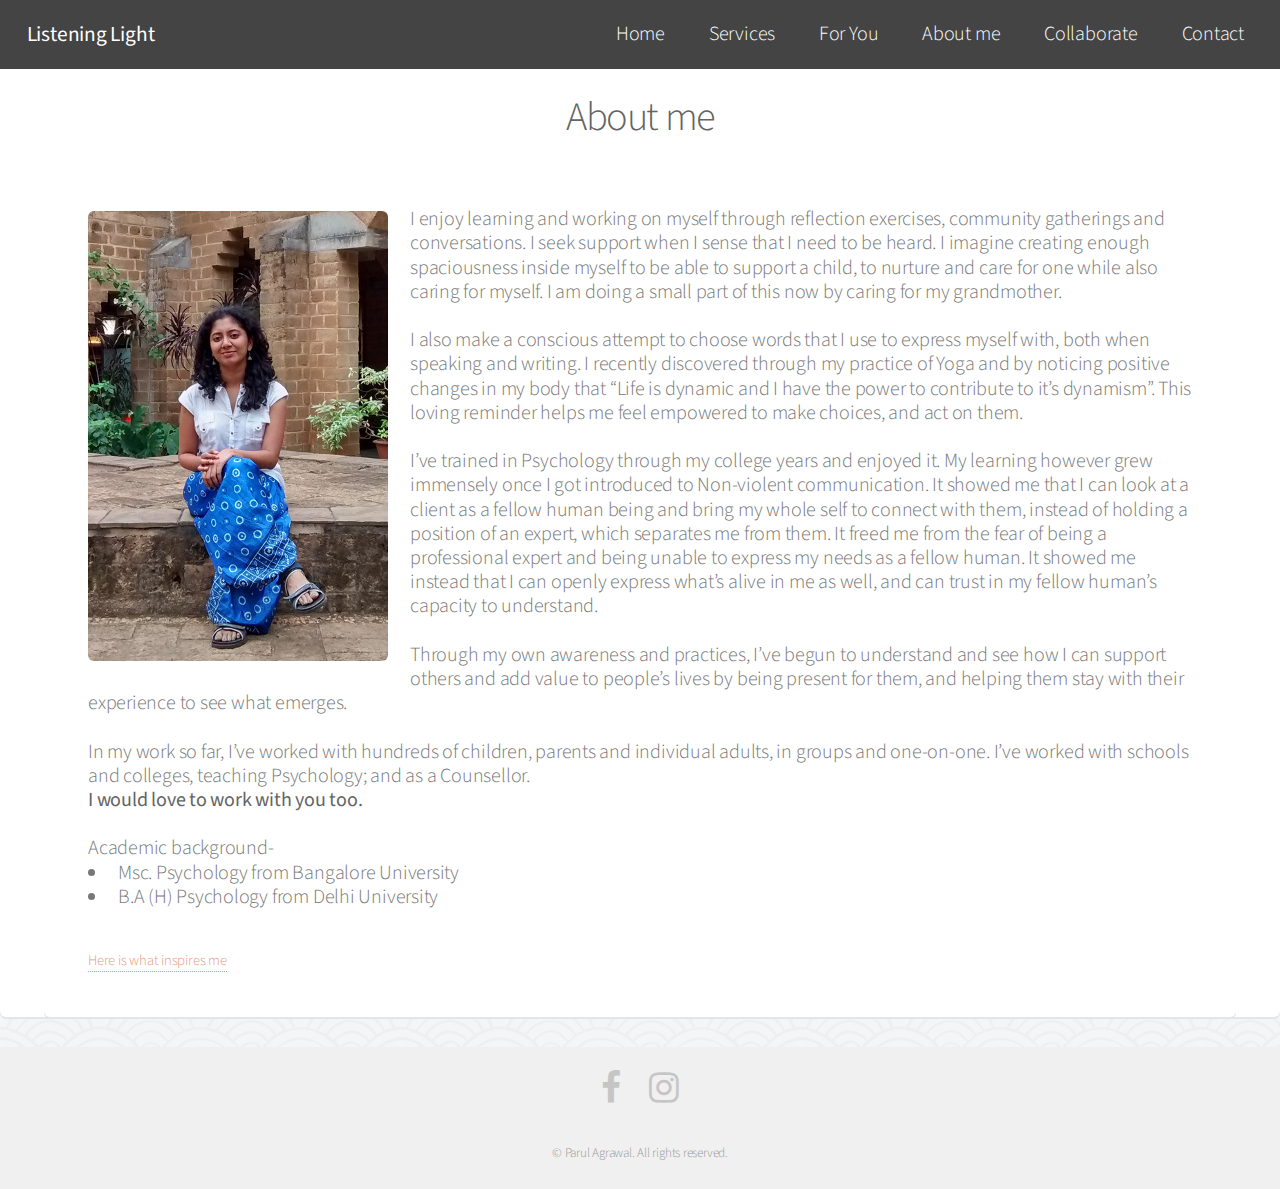
==== commit ab35ef3a: "draft1" ====
--- a/about.html
+++ b/about.html
@@ -18,56 +18,40 @@
 
 			<!-- Header -->
 					<header id="header" >
-					<h1><a href="index.html">Listening Light</a> by Parul</h1>
+					<h1><a href="index.html">Listening Light</a> </h1>
 					<nav id="nav">
 						<ul>
 							<li><a href="index.html">Home</a></li>
-							<li><a href="about.html">About</a></li>
-							<li>
-								<a href="#" class="icon fa-angle-down">For You</a>
-								<ul>
-									<li><a href="#">Services</a></li>
-									<li><a href="#">Collaboration</a></li>
-									<li><a href="#">Resources</a></li>
-									<li><a href="#">Videos</a></li>
-									<!--li>
-										<a href="#">Submenu</a>
-										<ul>
-											<li><a href="#">Option One</a></li>
-											<li><a href="#">Option Two</a></li>
-											<li><a href="#">Option Three</a></li>
-											<li><a href="#">Option Four</a></li>
-										</ul>
-									</li-->
-								</ul>
-							</li>
-							
-							<li><a href="index.html">Testimonials</a></li>
-							<li><a href="index.html">Contact</a></li>
-							
-						</ul>
+							<li><a href="services.html">Services</a></li>
+							<li><a href="you.html">For You</a></li>
+							<li><a href="about.html">About me</a></li>
+							<li><a href="collab.html">Collaborate</a></li>
+							<!--<li><a href="index.html">Testimonials</a></li>-->
+							<li><a href="contact.html">Contact</a></li>
+							<!--<li><a href="index.html">Videos</a></li>-->
+							</ul>
 					</nav>
 				</header>
 			<!-- Main -->
-				<section id="main" class="container">
-					<header>
+				<section id="main" class="box"
+				style="padding: 3em 3em 0">
+					<header style="margin:0 0 1em">
 						<h2>About me</h2>
-						<p>“She is easy to talk to!”</p>
-					</header>
+						</header>
 					<div class="box">
 						<span class="image left"><img src="images/parul_s.jpg" alt="" /></span>
-						<p>
-							I enjoy learning, working on myself through reflection exercises, community gatherings and conversations. I seek support when I sense that I need to be heard. I imagine creating enough spaciousness inside myself to have space to support a child, to nurture and care for one while also caring for myself. I am doing a small part of this now by caring for my grandmother.<br><br>
-							I also make a conscious attempt to choose words that I use to express myself with, both when speaking and writing. I recently discovered through my practice of Yoga and by noticing changes in my body that “Life is dynamic and I have the power to contribute to it’s dynamism”. This loving reminder helps me feel empowered to make choices, and act on them. <br><br>
-							I’ve trained in Psychology through my college years, and enjoyed it. My learning grew immensely once I got introduced to Non-violent communication. It showed me that I can look at a client as a fellow human being and bring my whole self to connect with them, instead of holding a position of an expert, which separates me from them. It freed me from the fear of being a mental health professional and being unable to express my needs to a fellow human; instead it showed me that I can openly express what’s alive in me as well.<br><br>
-							Through my own awareness and practices, I’ve begun to understand and see how I can support others and add value to people’s lives by being present for them and helping them stay with their experience to see what emerges. <br><br>
-							In my work so far, I’ve worked with schools and colleges, teaching Psychology, and as a Counsellor. I’ve also worked in groups and one-on-one with several children, parents and individual adults (and have been told “I am easy to talk to!” and that “I don’t arrive at a conclusion and give advice; instead I listen”).<br><br>
-							I would love to work with you.<br><br>
-							Academic background-
+						<p style="margin:0">
+							I enjoy learning and working on myself through reflection exercises, community gatherings and conversations. I seek support when I sense that I need to be heard. I imagine creating enough spaciousness inside myself to be able to support a child, to nurture and care for one while also caring for myself. I am doing a small part of this now by caring for my grandmother.<br><br>
+I also make a conscious attempt to choose words that I use to express myself with, both when speaking and writing. I recently discovered through my practice of Yoga and by noticing positive changes in my body that “Life is dynamic and I have the power to contribute to it’s dynamism”. This loving reminder helps me feel empowered to make choices, and act on them. <br><br>
+I’ve trained in Psychology through my college years and enjoyed it. My learning however grew immensely once I got introduced to Non-violent communication. It showed me that I can look at a client as a fellow human being and bring my whole self to connect with them, instead of holding a position of an expert, which separates me from them. It freed me from the fear of being a professional expert and being unable to express my needs as a fellow human. It showed me instead that I can openly express what’s alive in me as well, and can trust in my fellow human’s capacity to understand.<br><br>
+Through my own awareness and practices, I’ve begun to understand and see how I can support others and add value to people’s lives by being present for them, and helping them stay with their experience to see what emerges.
+<br><br>In my work so far, I’ve worked with hundreds of children, parents and individual adults, in groups and one-on-one. I’ve worked with schools and colleges, teaching Psychology; and as a Counsellor.
+<br><strong>I would love to work with you too.</strong><br><br>
+							Academic background-</p>
 							<ul>
 								<li>Msc. Psychology from Bangalore University </li>
 								<li>B.A (H) Psychology from Delhi University</li></ul>
-
+<a href="you.html"> Here is what inspires me<a>
 					</div>
 				</section>
 <!-- Footer -->
@@ -98,4 +82,4 @@
 			<script src="assets/js/main.js"></script>
 
 	</body>
-</html>+</html>
--- a/assets/css/main.css
+++ b/assets/css/main.css
@@ -24,10 +24,12 @@
 
 	body {
 		line-height: 1;
+		
 	}
 
 	ol, ul {
 		list-style: none;
+		font-size: 15pt
 	}
 
 	blockquote, q {
@@ -1791,7 +1793,7 @@
 
 /* Basic */
 
-	body { 
+	body {
 		background: #f5f5f5;
 		background-image:url("../../images/seigaiha.png");
 	}
@@ -1830,6 +1832,7 @@
 
 	p {
 		margin: 0 0 2em 0;
+		font-size: 15pt
 	}
 
 	h1, h2, h3, h4, h5, h6 {
@@ -2378,7 +2381,7 @@
 
 		.image.left {
 			float: left;
-			
+
 			padding: 0 1.5em 1em 0;
 			top: 0.25em;
 		}
@@ -2810,6 +2813,7 @@
 		top: 0;
 		width: 100%;
 		z-index: 10000;
+		font-size: 16pt;
 	}
 
 		#header h1 {
@@ -2936,6 +2940,7 @@
 			background: none;
 			color: rgba(255, 255, 255, 0.75);
 			position: absolute;
+			font-size: 16pt
 		}
 
 			#header.alt nav > ul > li a:not(.button).icon:before {
@@ -3032,7 +3037,7 @@
 	#banner {
 		background-attachment: scroll,							fixed;
 		background-color: #666;
-		background-image: url("images/overlay.png"), url("../../images/383.jpg");
+		background-image: url("images/overlay.png"), url("../../images/383.JPG");
 		background-position: top left,						center center;
 		background-repeat: repeat,							no-repeat;
 		background-size: auto,							cover;
@@ -3761,4 +3766,4 @@
 				padding: 2.5em 1em 3em 1em;
 			}
 
-	}+	}
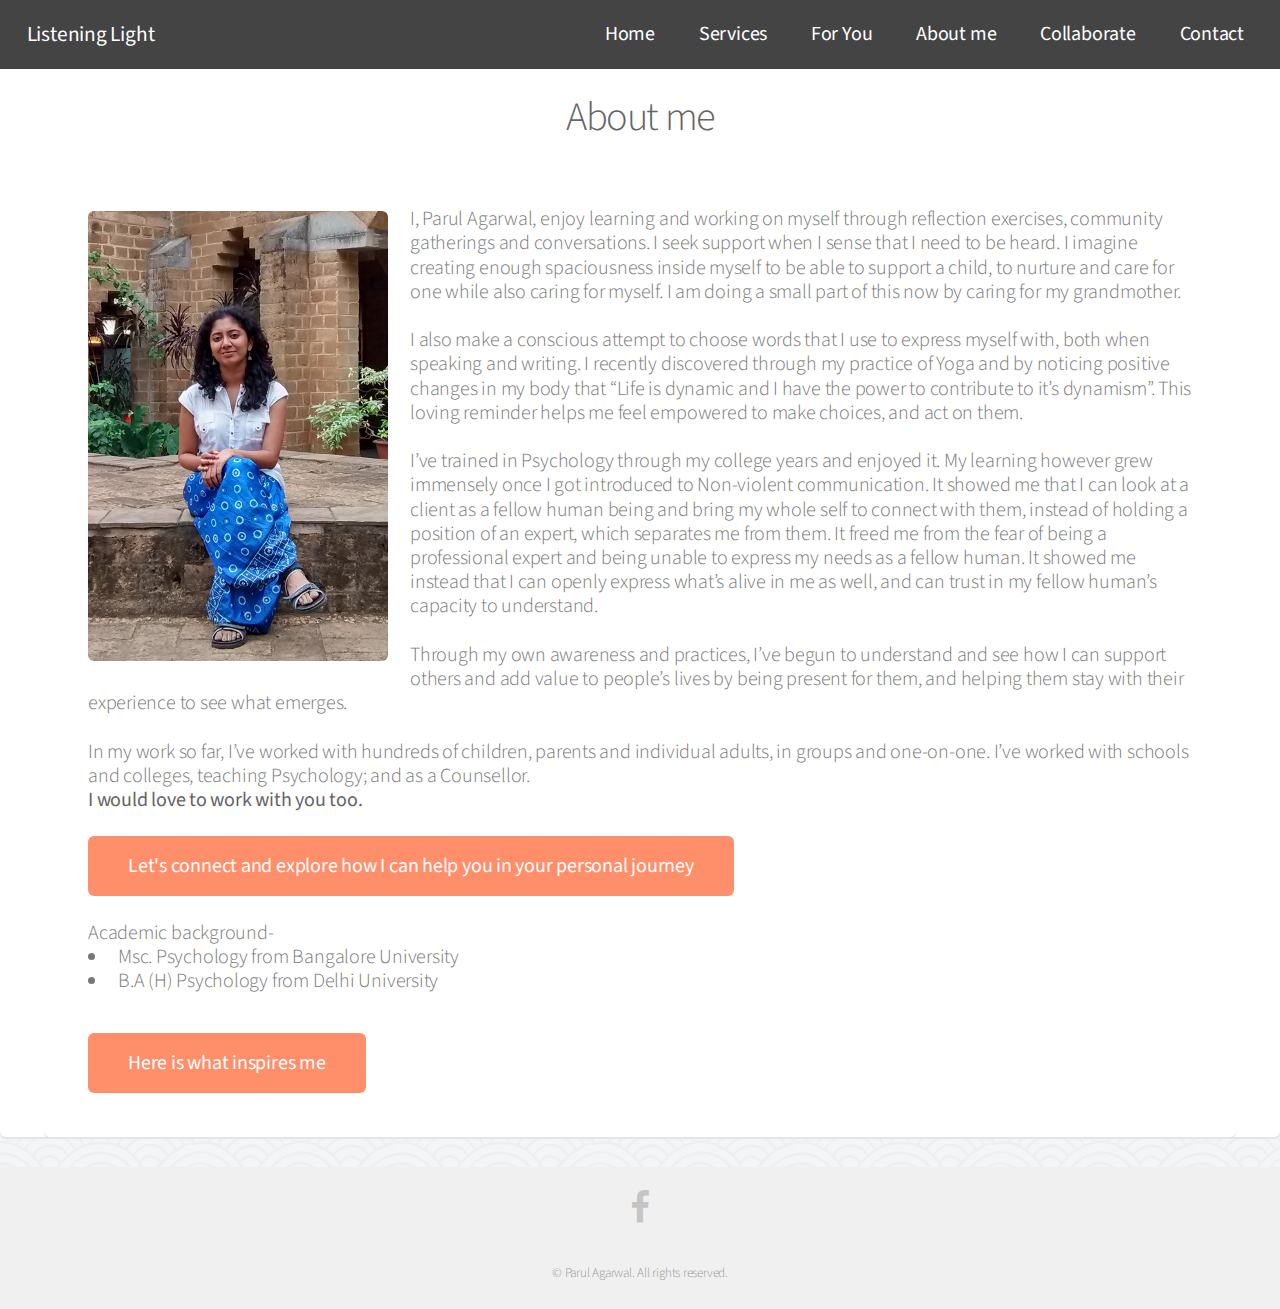
==== commit b89a8359: "2 draft" ====
--- a/about.html
+++ b/about.html
@@ -22,7 +22,15 @@
 					<nav id="nav">
 						<ul>
 							<li><a href="index.html">Home</a></li>
-							<li><a href="services.html">Services</a></li>
+							<li><a href="services.html">Services</a>
+								<ul>
+									<li><a href="services.html#one">One-to-one sessions</a></li>
+									<li><a href="services.html#one">Counselling for<br> Teenagers
+</a></li>
+									<li><a href="services.html#adult">Counselling for Young<br>Adults & Adults <br>(including Parents)</a></li>
+									<li><a href="services.html#workshops">Workshops</a></li>
+								</ul>
+							</li>
 							<li><a href="you.html">For You</a></li>
 							<li><a href="about.html">About me</a></li>
 							<li><a href="collab.html">Collaborate</a></li>
@@ -41,17 +49,19 @@
 					<div class="box">
 						<span class="image left"><img src="images/parul_s.jpg" alt="" /></span>
 						<p style="margin:0">
-							I enjoy learning and working on myself through reflection exercises, community gatherings and conversations. I seek support when I sense that I need to be heard. I imagine creating enough spaciousness inside myself to be able to support a child, to nurture and care for one while also caring for myself. I am doing a small part of this now by caring for my grandmother.<br><br>
+							I, Parul Agarwal, enjoy learning and working on myself through reflection exercises, community gatherings and conversations. I seek support when I sense that I need to be heard. I imagine creating enough spaciousness inside myself to be able to support a child, to nurture and care for one while also caring for myself. I am doing a small part of this now by caring for my grandmother.<br><br>
 I also make a conscious attempt to choose words that I use to express myself with, both when speaking and writing. I recently discovered through my practice of Yoga and by noticing positive changes in my body that “Life is dynamic and I have the power to contribute to it’s dynamism”. This loving reminder helps me feel empowered to make choices, and act on them. <br><br>
 I’ve trained in Psychology through my college years and enjoyed it. My learning however grew immensely once I got introduced to Non-violent communication. It showed me that I can look at a client as a fellow human being and bring my whole self to connect with them, instead of holding a position of an expert, which separates me from them. It freed me from the fear of being a professional expert and being unable to express my needs as a fellow human. It showed me instead that I can openly express what’s alive in me as well, and can trust in my fellow human’s capacity to understand.<br><br>
 Through my own awareness and practices, I’ve begun to understand and see how I can support others and add value to people’s lives by being present for them, and helping them stay with their experience to see what emerges.
 <br><br>In my work so far, I’ve worked with hundreds of children, parents and individual adults, in groups and one-on-one. I’ve worked with schools and colleges, teaching Psychology; and as a Counsellor.
 <br><strong>I would love to work with you too.</strong><br><br>
+<p style="margin:0"><a href="contact.html" class="button special" style="margin: 0;">Let's connect and explore how I can help you in your personal journey</a>
+<br><br>
 							Academic background-</p>
 							<ul>
 								<li>Msc. Psychology from Bangalore University </li>
 								<li>B.A (H) Psychology from Delhi University</li></ul>
-<a href="you.html"> Here is what inspires me<a>
+<p><a href="you.html" class="button special" style="margin: 0;">Here is what inspires me</a></p>
 					</div>
 				</section>
 <!-- Footer -->
@@ -59,13 +69,13 @@
 					<ul class="icons">
 						<!--li><a href="#" class="icon fa-twitter"><span class="label">Twitter</span></a></li-->
 						<li><a href="#" class="icon fa-facebook"><span class="label">Facebook</span></a></li>
-						<li><a href="#" class="icon fa-instagram"><span class="label">Instagram</span></a></li>
-						<!--li><a href="#" class="icon fa-github"><span class="label">Github</span></a></li>
+						<!--li><a href="#" class="icon fa-instagram"><span class="label">Instagram</span></a></li>
+						<li><a href="#" class="icon fa-github"><span class="label">Github</span></a></li>
 						<li><a href="#" class="icon fa-dribbble"><span class="label">Dribbble</span></a></li>
 						<li><a href="#" class="icon fa-google-plus"><span class="label">Google+</span></a></li-->
 					</ul>
 					<ul class="copyright">
-						<li>&copy; Parul Agrawal. All rights reserved.</li>
+						<li>&copy; Parul Agarwal. All rights reserved.</li>
 					</ul>
 				</footer>
 
--- a/assets/css/main.css
+++ b/assets/css/main.css
@@ -16,6 +16,7 @@
 		font-size: 100%;
 		font: inherit;
 		vertical-align: baseline;
+	
 	}
 
 	article, aside, details, figcaption, figure, footer, header, hgroup, menu, nav, section {
@@ -24,7 +25,7 @@
 
 	body {
 		line-height: 1;
-		
+
 	}
 
 	ol, ul {
@@ -1577,7 +1578,11 @@
 	}
 
 	@media screen and (max-width: 480px) {
-
+		.button.special {
+			background-color: #ff8e6b;
+			color: #ffffff !important;
+			margin-left:0em
+		}
 		.row > * {
 			padding: 0 0 0 2em;
 		}
@@ -1854,7 +1859,7 @@
 	}
 
 	h3 {
-		font-size: 1.75em;
+		font-size: 1.45em;
 		line-height: 1.5em;
 		letter-spacing: -0.025em;
 	}
@@ -2413,6 +2418,7 @@
 
 		ol li {
 			padding-left: 0.25em;
+			margin-bottom: 1em;
 		}
 
 	ul {
@@ -2720,8 +2726,9 @@
 		input[type="reset"].special,
 		input[type="button"].special,
 		.button.special {
-			background-color: #e89980;
+			background-color: #ff8e6b;
 			color: #ffffff !important;
+			margin-left:15em
 		}
 
 			input[type="submit"].special:hover,
@@ -2846,6 +2853,7 @@
 				list-style: none;
 				margin: 0;
 				padding-left: 0;
+				font-weight: normal;
 			}
 
 				#header nav > ul > li {
@@ -3296,7 +3304,11 @@
 			body, input, select, textarea {
 				font-size: 11pt;
 			}
-
+			.button.special {
+				background-color: #ff8e6b;
+				color: #ffffff !important;
+				margin-left:10em
+			}
 	}
 
 /* Narrower */
@@ -3324,7 +3336,7 @@
 		/* Section/Article */
 
 			header br {
-				display: none;
+				display: initial;
 			}
 
 			header.major {
@@ -3525,7 +3537,11 @@
 				-ms-transform: translateX(0);
 				transform: translateX(0);
 			}
-
+			.button.special {
+				background-color: #ff8e6b;
+				color: #ffffff !important;
+				margin-left:3em
+			}
 	}
 
 /* Mobile */
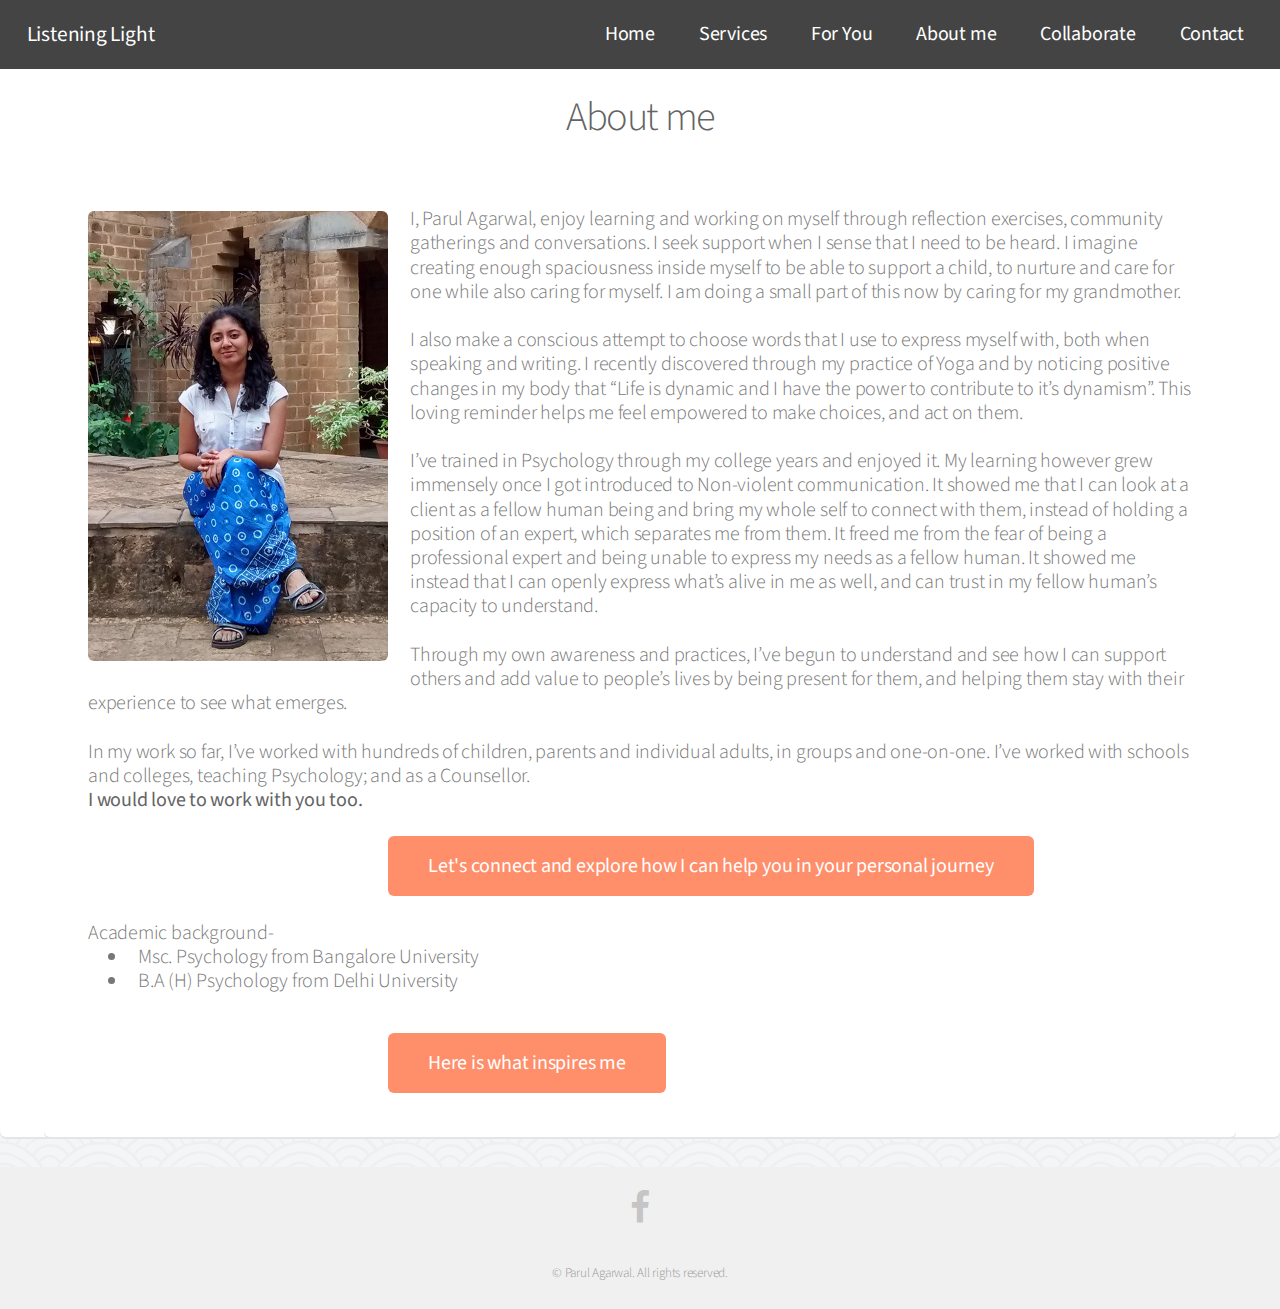
==== commit 94a9819a: "changes 15 may" ====
--- a/about.html
+++ b/about.html
@@ -55,13 +55,13 @@
 Through my own awareness and practices, I’ve begun to understand and see how I can support others and add value to people’s lives by being present for them, and helping them stay with their experience to see what emerges.
 <br><br>In my work so far, I’ve worked with hundreds of children, parents and individual adults, in groups and one-on-one. I’ve worked with schools and colleges, teaching Psychology; and as a Counsellor.
 <br><strong>I would love to work with you too.</strong><br><br>
-<p style="margin:0"><a href="contact.html" class="button special" style="margin: 0;">Let's connect and explore how I can help you in your personal journey</a>
+<p style="margin:0"><a href="contact.html" class="button special" >Let's connect and explore how I can help you in your personal journey</a>
 <br><br>
 							Academic background-</p>
 							<ul>
 								<li>Msc. Psychology from Bangalore University </li>
 								<li>B.A (H) Psychology from Delhi University</li></ul>
-<p><a href="you.html" class="button special" style="margin: 0;">Here is what inspires me</a></p>
+<p><a href="you.html" class="button special" >Here is what inspires me</a></p>
 					</div>
 				</section>
 <!-- Footer -->
--- a/assets/css/main.css
+++ b/assets/css/main.css
@@ -16,7 +16,7 @@
 		font-size: 100%;
 		font: inherit;
 		vertical-align: baseline;
-	
+
 	}
 
 	article, aside, details, figcaption, figure, footer, header, hgroup, menu, nav, section {
@@ -2413,7 +2413,7 @@
 	ol {
 		list-style: decimal;
 		margin: 0 0 2em 0;
-		padding-left: 1.25em;
+		padding-left: 2em;
 	}
 
 		ol li {
@@ -2424,7 +2424,7 @@
 	ul {
 		list-style: disc;
 		margin: 0 0 2em 0;
-		padding-left: 1em;
+		padding-left: 2em;
 	}
 
 		ul li {
@@ -2735,7 +2735,7 @@
 			input[type="reset"].special:hover,
 			input[type="button"].special:hover,
 			.button.special:hover {
-				background-color: #ecaa96;
+				background-color: #4bb37e;
 			}
 
 			input[type="submit"].special:active,
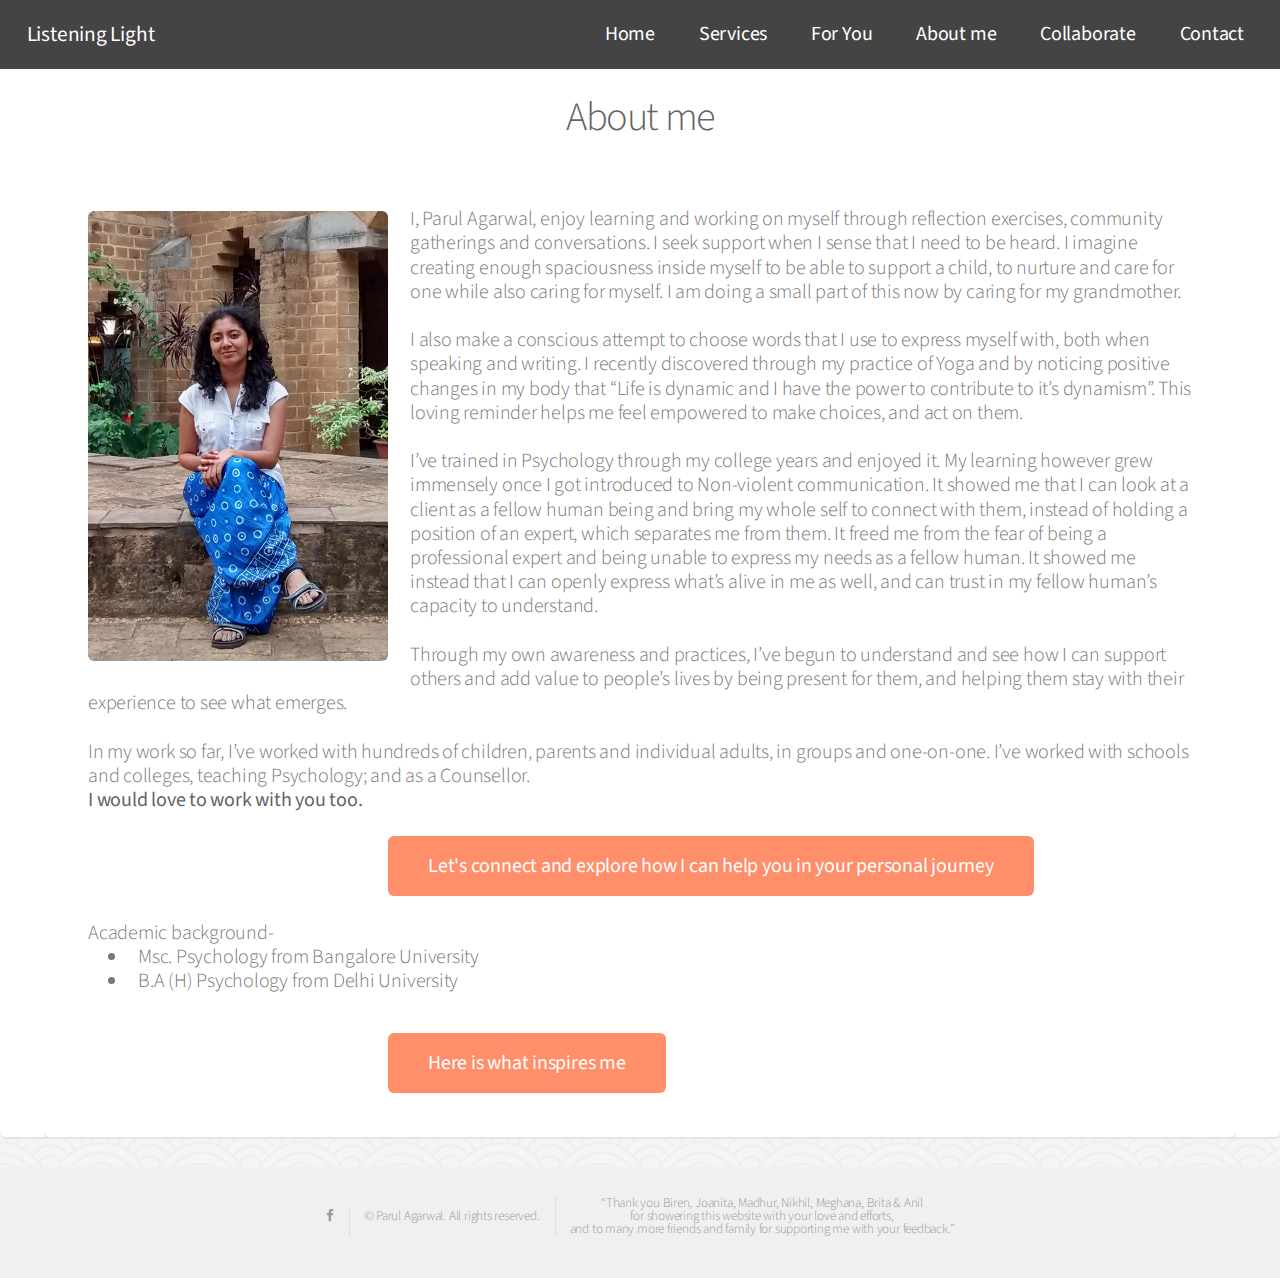
==== commit f08821e3: "footer" ====
--- a/about.html
+++ b/about.html
@@ -65,19 +65,23 @@
 					</div>
 				</section>
 <!-- Footer -->
-				<footer id="footer">
-					<ul class="icons">
-						<!--li><a href="#" class="icon fa-twitter"><span class="label">Twitter</span></a></li-->
-						<li><a href="#" class="icon fa-facebook"><span class="label">Facebook</span></a></li>
-						<!--li><a href="#" class="icon fa-instagram"><span class="label">Instagram</span></a></li>
-						<li><a href="#" class="icon fa-github"><span class="label">Github</span></a></li>
-						<li><a href="#" class="icon fa-dribbble"><span class="label">Dribbble</span></a></li>
-						<li><a href="#" class="icon fa-google-plus"><span class="label">Google+</span></a></li-->
-					</ul>
-					<ul class="copyright">
-						<li>&copy; Parul Agarwal. All rights reserved.</li>
-					</ul>
-				</footer>
+<footer id="footer" >
+	<!--ul class="icons"style="margin-bottom:.25em">
+		<li><a href="#" class="icon fa-twitter"><span class="label">Twitter</span></a></li>
+		<li><a href="#" class="icon fa-facebook"><span class="label">Facebook</span></a></li>
+		<li><a href="#" class="icon fa-instagram"><span class="label">Instagram</span></a></li>
+		<li><a href="#" class="icon fa-github"><span class="label">Github</span></a></li>
+		<li><a href="#" class="icon fa-dribbble"><span class="label">Dribbble</span></a></li>
+		<li><a href="#" class="icon fa-google-plus"><span class="label">Google+</span></a></li-->
+	</ul>
+<ul class="copyright" style="margin:0 0 1em 0">
+<li><a href="#" class="icon fa-facebook"><span class="label">Facebook</span></a><br><br></li>
+			<li>&copy; Parul Agarwal. All rights reserved.<br><br></li>
+		<li>“Thank you Biren, Joanita, Madhur, Nikhil, Meghana, Brita & Anil <br> for showering this website with your love and efforts,<br> and to many more friends and family for supporting me with your feedback.”
+</li>
+	</ul>
+</footer>
+
 
 
 		</div>
